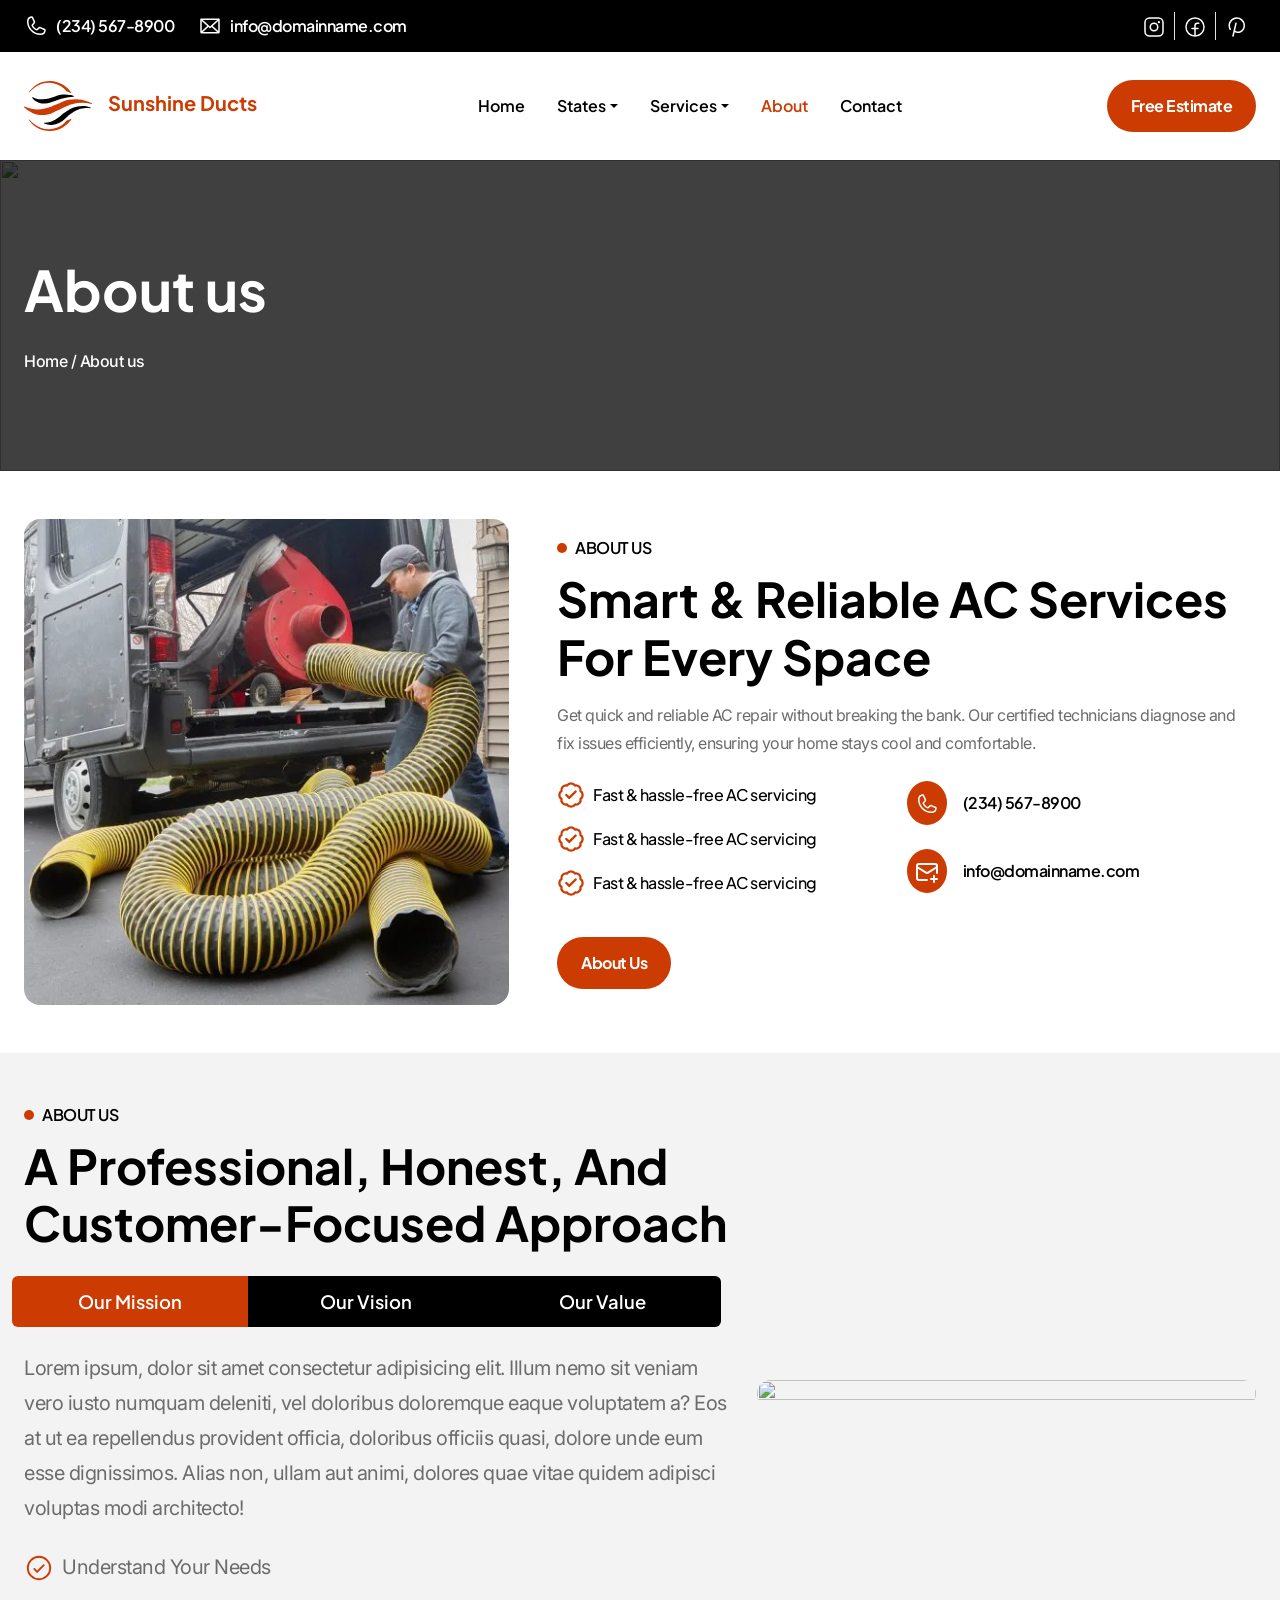
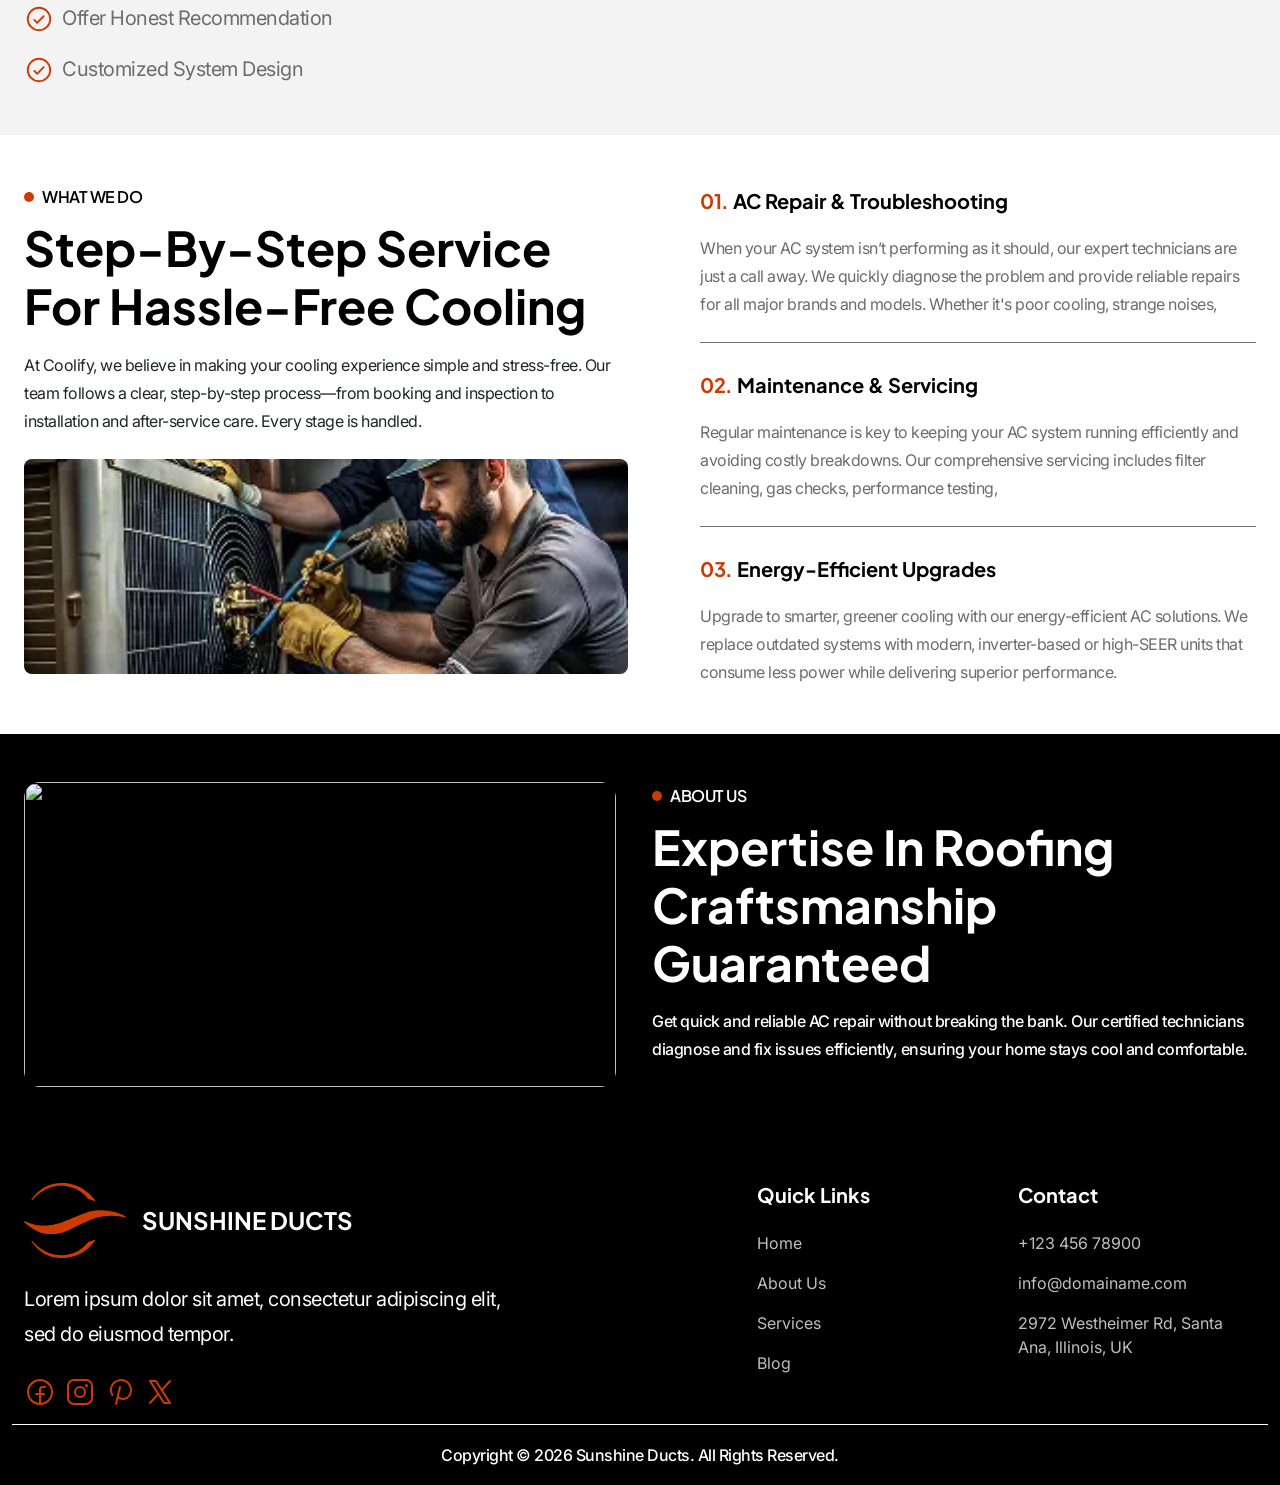
==== about-us.html @ 96b248ee "about us page four secs done" ====
<!DOCTYPE html>
<html lang="en">
<head>
    <meta charset="UTF-8">
    <meta name="viewport" content="width=device-width, initial-scale=1.0">
    <title>About Us | Sunshine Ducts</title>

    <!-- Favicon Links -->
    <link rel="icon" type="image/png" href="/assets/content/favicon/favicon-96x96.png" sizes="96x96" />
    <link rel="icon" type="image/svg+xml" href="/assets/content/favicon/favicon.svg" />
    <link rel="shortcut icon" href="/assets/content/favicon/favicon.ico" />
    <link rel="apple-touch-icon" sizes="180x180" href="/assets/content/favicon/apple-touch-icon.png" />
    <meta name="apple-mobile-web-app-title" content="Sunshine" />
    <link rel="manifest" href="/assets/content/favicon/site.webmanifest" />

    <!-- Bootstrap CSS -->
    <link href="https://cdn.jsdelivr.net/npm/bootstrap@5.3.8/dist/css/bootstrap.min.css" rel="stylesheet" integrity="sha384-sRIl4kxILFvY47J16cr9ZwB07vP4J8+LH7qKQnuqkuIAvNWLzeN8tE5YBujZqJLB" crossorigin="anonymous">

    <!-- Lenis CSS -->
    <link rel="stylesheet" href="https://unpkg.com/lenis@1.3.26/dist/lenis.css">
    
    <!-- Swiper CSS -->
    <link rel="stylesheet" href="https://cdn.jsdelivr.net/npm/swiper@12/swiper-bundle.min.css"/>

    <!-- Website CSS -->
    <link rel="stylesheet" href="assets/css/style.css">
</head>
<body>
    <header>
        <div class="container-fluid bg-black py-1">
            <div class="container-lg wrapper">
                <div class="row py-2">
                    <div class="col-12 col-lg-6">
                        <div class="d-flex flex-column flex-sm-row align-items-center justify-content-center justify-content-lg-start gap-4">
                            <span class="d-inline-flex flex-row align-items-center justify-content-center gap-2">
                                <svg xmlns="http://www.w3.org/2000/svg" width="24" height="24" fill="#ffffff" viewBox="0 0 256 256"><path d="M222.37,158.46l-47.11-21.11-.13-.06a16,16,0,0,0-15.17,1.4,8.12,8.12,0,0,0-.75.56L134.87,160c-15.42-7.49-31.34-23.29-38.83-38.51l20.78-24.71c.2-.25.39-.5.57-.77a16,16,0,0,0,1.32-15.06l0-.12L97.54,33.64a16,16,0,0,0-16.62-9.52A56.26,56.26,0,0,0,32,80c0,79.4,64.6,144,144,144a56.26,56.26,0,0,0,55.88-48.92A16,16,0,0,0,222.37,158.46ZM176,208A128.14,128.14,0,0,1,48,80,40.2,40.2,0,0,1,82.87,40a.61.61,0,0,0,0,.12l21,47L83.2,111.86a6.13,6.13,0,0,0-.57.77,16,16,0,0,0-1,15.7c9.06,18.53,27.73,37.06,46.46,46.11a16,16,0,0,0,15.75-1.14,8.44,8.44,0,0,0,.74-.56L168.89,152l47,21.05h0s.08,0,.11,0A40.21,40.21,0,0,1,176,208Z"></path></svg>
                                <a href="tel:+12345678900" class="hoverPrimary font-pri text-decoration-none text-white fw-semibold">(234) 567-8900</a>
                            </span>
                            <span class="d-inline-flex flex-row align-items-center justify-content-center gap-2">
                                <svg xmlns="http://www.w3.org/2000/svg" width="24" height="24" fill="#ffffff" viewBox="0 0 256 256"><path d="M224,48H32a8,8,0,0,0-8,8V192a16,16,0,0,0,16,16H216a16,16,0,0,0,16-16V56A8,8,0,0,0,224,48Zm-96,85.15L52.57,64H203.43ZM98.71,128,40,181.81V74.19Zm11.84,10.85,12,11.05a8,8,0,0,0,10.82,0l12-11.05,58,53.15H52.57ZM157.29,128,216,74.18V181.82Z"></path></svg>
                                <a href="mailto:info@domainname.com" class="hoverPrimary font-pri text-decoration-none text-white fw-semibold">info@domainname.com</a>
                            </span>
                        </div>
                    </div>
                    <div class="col-12 col-lg-6 d-none d-lg-block">
                        <div class="d-flex flex-row justify-content-end">
                            <span class="px-2"><svg xmlns="http://www.w3.org/2000/svg" width="24" height="24" fill="#ffffff" viewBox="0 0 256 256"><path d="M128,80a48,48,0,1,0,48,48A48.05,48.05,0,0,0,128,80Zm0,80a32,32,0,1,1,32-32A32,32,0,0,1,128,160ZM176,24H80A56.06,56.06,0,0,0,24,80v96a56.06,56.06,0,0,0,56,56h96a56.06,56.06,0,0,0,56-56V80A56.06,56.06,0,0,0,176,24Zm40,152a40,40,0,0,1-40,40H80a40,40,0,0,1-40-40V80A40,40,0,0,1,80,40h96a40,40,0,0,1,40,40ZM192,76a12,12,0,1,1-12-12A12,12,0,0,1,192,76Z"></path></svg></span>
                            <span class="px-2 border-start border-1"><svg xmlns="http://www.w3.org/2000/svg" width="24" height="24" fill="#ffffff" viewBox="0 0 256 256"><path d="M128,24A104,104,0,1,0,232,128,104.11,104.11,0,0,0,128,24Zm8,191.63V152h24a8,8,0,0,0,0-16H136V112a16,16,0,0,1,16-16h16a8,8,0,0,0,0-16H152a32,32,0,0,0-32,32v24H96a8,8,0,0,0,0,16h24v63.63a88,88,0,1,1,16,0Z"></path></svg></span>
                            <span class="px-2 border-start border-1"><svg xmlns="http://www.w3.org/2000/svg" width="24" height="24" fill="#ffffff" viewBox="0 0 256 256"><path d="M224,112c0,22.57-7.9,43.2-22.23,58.11C188.39,184,170.25,192,152,192c-17.88,0-29.82-5.86-37.43-12l-10.78,45.82A8,8,0,0,1,96,232a8.24,8.24,0,0,1-1.84-.21,8,8,0,0,1-6-9.62l32-136a8,8,0,0,1,15.58,3.66l-16.9,71.8C122,166,131.3,176,152,176c27.53,0,56-23.94,56-64A72,72,0,1,0,73.63,148a8,8,0,0,1-13.85,8A88,88,0,1,1,224,112Z"></path></svg></span>
                        </div>
                    </div>
                </div>
            </div>
        </div>
        <div class="container-fluid bg-white py-3">
            <div class="container-lg wrapper">
                <nav class="navbar navbar-expand-lg">
                    <a href="index.html" class="navbar-brand font-pri fw-bold fs-5 color-pri d-none d-sm-block"><img src="assets/content/logo/brandmark.svg" alt="Sunshine Ducts logo" height="50px" width="auto" class="me-3">Sunshine Ducts</a>
                    <a href="index.html" class="navbar-brand font-pri fw-bold fs-5 color-pri d-block d-sm-none"><img src="assets/content/logo/brandmark.svg" alt="Sunshine Ducts logo" height="50px" width="auto" class="me-3"></a>

                    <button class="navbar-toggler bg-pri" data-bs-toggle="collapse" data-bs-target="#headerMenu"><svg xmlns="http://www.w3.org/2000/svg" width="32" height="32" fill="#ffffff" viewBox="0 0 256 256"><path d="M224,128a8,8,0,0,1-8,8H40a8,8,0,0,1,0-16H216A8,8,0,0,1,224,128ZM40,72H216a8,8,0,0,0,0-16H40a8,8,0,0,0,0,16ZM216,184H40a8,8,0,0,0,0,16H216a8,8,0,0,0,0-16Z"></path></svg></button>

                    <div class="collapse navbar-collapse" id="headerMenu">
                        <ul class="navbar-nav ms-auto gap-3">
                            <li class="nav-item"><a href="index.html" class="hoverPrimary nav-link font-pri fw-semibold text-black">Home</a></li>
                            <li class="nav-item dropdown">
                                <a href="javascript:void(0)" class="hoverPrimary nav-link dropdown-toggle font-pri fw-semibold text-black text-black" role="button" data-bs-toggle="dropdown" aria-expanded="false">States</a>
                                <ul class="dropdown-menu bg-pri p-0">
                                    <li class="p-2"><a href="javascript:void(0)" class="dropdown-link font-pri fw-semibold text-white text-decoration-none fs-6">Ontario</a></li>
                                    <li class="p-2"><a href="javascript:void(0)" class="dropdown-link font-pri fw-semibold text-white text-decoration-none fs-6">Alberta</a></li>
                                    <li class="p-2"><a href="javascript:void(0)" class="dropdown-link font-pri fw-semibold text-white text-decoration-none fs-6">Saskatchewan</a></li>
                                    <li class="p-2"><a href="javascript:void(0)" class="dropdown-link font-pri fw-semibold text-white text-decoration-none fs-6">Manitoba</a></li>
                                    <li class="p-2"><a href="javascript:void(0)" class="dropdown-link font-pri fw-semibold text-white text-decoration-none fs-6">British Columbia</a></li>
                                </ul>
                            </li>

                            <li class="nav-item dropdown">
                                <a href="javascript:void(0)" class="hoverPrimary nav-link dropdown-toggle font-pri fw-semibold text-black text-black" role="button" data-bs-toggle="dropdown" aria-expanded="false">Services</a>
                                <ul class="dropdown-menu bg-pri p-0">
                                    <li class="p-2"><a href="javascript:void(0)" class="dropdown-link font-pri fw-semibold text-white text-decoration-none fs-6">Ducts & Vents Cleaning</a></li>
                                    <li class="p-2"><a href="javascript:void(0)" class="dropdown-link font-pri fw-semibold text-white text-decoration-none fs-6">AC & Furnace Cleaning</a></li>
                                    <li class="p-2"><a href="javascript:void(0)" class="dropdown-link font-pri fw-semibold text-white text-decoration-none fs-6">Dryer Vent Cleaning</a></li>
                                    <li class="p-2"><a href="javascript:void(0)" class="dropdown-link font-pri fw-semibold text-white text-decoration-none fs-6">Full System Inspection</a></li>
                                </ul>
                            </li>
                            
                            <li class="nav-item"><a href="about-us.html" class="hoverPrimary nav-link font-pri fw-semibold text-black color-pri">About</a></li>
                            <li class="nav-item"><a href="javascript:void(0)" class="hoverPrimary nav-link font-pri fw-semibold text-black">Contact</a></li>
                        </ul>
                        <a href="javascript:void(0)" class="d-none d-lg-block ms-auto font-pri bg-pri text-white primaryBtn"><span class="btnText">Free Estimate</span></a>
                    </div>
                </nav>
            </div>
        </div>
        <div class="container-fluid py-5 position-relative aboutHero">
            <img src="https://demo.awaikenthemes.com/coolify/demo3/wp-content/uploads/2025/07/page-header-bg.jpg" alt="" class="aboutHeroBgImg">
            <div class="container-lg wrapper py-5 d-flex flex-column align-items-center align-items-lg-start justify-content-center gap-4 z-3 position-relative">
                <h1 class="mb-0 font-pri text-white fw-bold display-4">About us</h1>
                <p class="mb-0 text-white font-sec fw-medium"><a href="javascript:void(0)" class="text-decoration-none text-white fs-6 fw-medium font-sec">Home</a> / <a href="javascript:void(0)" class="text-decoration-none text-white fs-6 fw-medium font-sec">About us</a></p>
            </div>
        </div>
    </header>

    <main>
        <section id="secTwo">
            <div class="container-fluid py-5">
                <div class="container-lg wrapper">
                    <div class="row gx-2 gx-lg-5 gy-5 align-items-center">
                        <div class="col-12 col-lg-5">
                            <img src="assets/content/img/sec-two-left-img.webp" alt="" class="w-100 rounded-4">
                        </div>
                        <div class="col-12 col-lg-7">
                            <div class="d-flex flex-column align-items-start justify-content-center">
                                <div class="d-flex flex-row align-items-center justify-content-center gap-2 mb-2"><span class="badgeCircle"></span><span class="font-pri text-black fw-semibold fs-6 text-uppercase">About us</span></div>
                                <h2 class="mb-3 font-pri text-black display-5 fw-bold text-capitalize text-start">Smart & reliable AC services for every space</h2>
                                <p class="mb-4 font-sec color-para fs-6 text-start">Get quick and reliable AC repair without breaking the bank. Our certified technicians diagnose and fix issues efficiently, ensuring your home stays cool and comfortable.</p>
                                <div class="row w-100">
                                    <div class="col-12 col-md-6">
                                        <div class="d-flex flex-column align-items-start justify-content-center gap-3 mb-4">
                                            <span class="d-flex flex-row align-items-center justify-content-center gap-2 font-pri fw-medium text-black">
                                                <svg xmlns="http://www.w3.org/2000/svg" width="28" height="28" viewBox="0 0 24 24" fill="none" stroke="#cc3b02" stroke-width="2" stroke-linecap="round" stroke-linejoin="round" class="lucide lucide-badge-check"><path d="M3.85 8.62a4 4 0 0 1 4.78-4.77 4 4 0 0 1 6.74 0 4 4 0 0 1 4.78 4.78 4 4 0 0 1 0 6.74 4 4 0 0 1-4.77 4.78 4 4 0 0 1-6.75 0 4 4 0 0 1-4.78-4.77 4 4 0 0 1 0-6.76Z"/><path d="m16 9-5.5 5.5L8 12"/></svg>
                                                Fast & hassle-free AC servicing
                                            </span>
                                            <span class="d-flex flex-row align-items-center justify-content-center gap-2 font-pri fw-medium text-black">
                                                <svg xmlns="http://www.w3.org/2000/svg" width="28" height="28" viewBox="0 0 24 24" fill="none" stroke="#cc3b02" stroke-width="2" stroke-linecap="round" stroke-linejoin="round" class="lucide lucide-badge-check"><path d="M3.85 8.62a4 4 0 0 1 4.78-4.77 4 4 0 0 1 6.74 0 4 4 0 0 1 4.78 4.78 4 4 0 0 1 0 6.74 4 4 0 0 1-4.77 4.78 4 4 0 0 1-6.75 0 4 4 0 0 1-4.78-4.77 4 4 0 0 1 0-6.76Z"/><path d="m16 9-5.5 5.5L8 12"/></svg>
                                                Fast & hassle-free AC servicing
                                            </span>
                                            <span class="d-flex flex-row align-items-center justify-content-center gap-2 font-pri fw-medium text-black mb-3">
                                                <svg xmlns="http://www.w3.org/2000/svg" width="28" height="28" viewBox="0 0 24 24" fill="none" stroke="#cc3b02" stroke-width="2" stroke-linecap="round" stroke-linejoin="round" class="lucide lucide-badge-check"><path d="M3.85 8.62a4 4 0 0 1 4.78-4.77 4 4 0 0 1 6.74 0 4 4 0 0 1 4.78 4.78 4 4 0 0 1 0 6.74 4 4 0 0 1-4.77 4.78 4 4 0 0 1-6.75 0 4 4 0 0 1-4.78-4.77 4 4 0 0 1 0-6.76Z"/><path d="m16 9-5.5 5.5L8 12"/></svg>
                                                Fast & hassle-free AC servicing
                                            </span>
                                        </div>
                                    </div>
                                    <div class="col-12 col-md-6">
                                        <div class="d-flex flex-column align-items-start justify-content-start gap-4 mb-4 h-100">
                                            <span class="d-flex flex-row align-items-center justify-content-center gap-3">
                                                <span class="bg-pri p-2 rounded-circle"><svg xmlns="http://www.w3.org/2000/svg" width="24" height="24" fill="#ffffff" viewBox="0 0 256 256"><path d="M222.37,158.46l-47.11-21.11-.13-.06a16,16,0,0,0-15.17,1.4,8.12,8.12,0,0,0-.75.56L134.87,160c-15.42-7.49-31.34-23.29-38.83-38.51l20.78-24.71c.2-.25.39-.5.57-.77a16,16,0,0,0,1.32-15.06l0-.12L97.54,33.64a16,16,0,0,0-16.62-9.52A56.26,56.26,0,0,0,32,80c0,79.4,64.6,144,144,144a56.26,56.26,0,0,0,55.88-48.92A16,16,0,0,0,222.37,158.46ZM176,208A128.14,128.14,0,0,1,48,80,40.2,40.2,0,0,1,82.87,40a.61.61,0,0,0,0,.12l21,47L83.2,111.86a6.13,6.13,0,0,0-.57.77,16,16,0,0,0-1,15.7c9.06,18.53,27.73,37.06,46.46,46.11a16,16,0,0,0,15.75-1.14,8.44,8.44,0,0,0,.74-.56L168.89,152l47,21.05h0s.08,0,.11,0A40.21,40.21,0,0,1,176,208Z"></path></svg></span>
                                                <a href="tel:+12345678900" class="font-pri text-decoration-none text-black fw-semibold hoverPrimary">(234) 567-8900</a>
                                            </span>
                                            <span class="d-flex flex-row align-items-center justify-content-center gap-3">
                                                <span class="bg-pri p-2 rounded-circle"><svg xmlns="http://www.w3.org/2000/svg" width="24" height="24" viewBox="0 0 24 24" fill="none" stroke="#fff" stroke-width="2" stroke-linecap="round" stroke-linejoin="round" class="lucide lucide-mail-plus"><path d="M22 13V6a2 2 0 0 0-2-2H4a2 2 0 0 0-2 2v12c0 1.1.9 2 2 2h8"/><path d="m22 7-8.97 5.7a1.94 1.94 0 0 1-2.06 0L2 7"/><path d="M19 16v6"/><path d="M16 19h6"/></svg></span>
                                                <a href="mailto:info@domainname.com" class="font-pri text-decoration-none text-black fw-semibold hoverPrimary">info@domainname.com</a>
                                            </span>
                                        </div>
                                    </div>
                                </div>
                                <a href="javascript:void(0)" class="bg-pri text-white primaryBtn"><span class="btnText">About Us</span></a>
                            </div>
                        </div>
                    </div>
                </div>
            </div>
        </section>

        <section id="secThree">
            <div class="container-fluid bgTwo py-5">
                <div class="container-lg wrapper">
                    <div class="row align-items-center gy-5">
                        <div class="col-12 col-lg-7">
                            <div class="d-flex flex-column align-items-center align-items-lg-start justify-content-center">
                                <div class="d-flex flex-row align-items-center justify-content-center gap-2 mb-2"><span class="badgeCircle"></span><span class="font-pri text-black fw-semibold fs-6 text-uppercase">About us</span></div>
                                <h2 class="mb-4 font-pri text-black display-5 fw-bold text-capitalize text-center text-lg-start">A professional, honest, and customer-focused approach</h2>
                                <div class="row w-100 rounded-2 overflow-hidden mb-4">
                                    <div class="col aboutUsBadge bg-pri text-white">Our mission</div>
                                    <div class="col aboutUsBadge">Our vision</div>
                                    <div class="col aboutUsBadge">Our value</div>
                                </div>
                                <div class="d-flex flex-column align-items-start justify-content-center aboutUsBoxes" id="ourMissionBox">
                                    <p class="mb-4 font-sec color-para fs-5">Lorem ipsum, dolor sit amet consectetur adipisicing elit. Illum nemo sit veniam vero iusto numquam deleniti, vel doloribus doloremque eaque voluptatem a? Eos at ut ea repellendus provident officia, doloribus officiis quasi, dolore unde eum esse dignissimos. Alias non, ullam aut animi, dolores quae vitae quidem adipisci voluptas modi architecto!</p>
                                    <div class="d-flex flex-column align-items-start justify-content-center w-100 gap-3">
                                        <span class="d-flex flex-row align-items-center justify-content-start gap-2 font-sec color-para fs-5 text-capitalize"><svg xmlns="http://www.w3.org/2000/svg" width="30" height="30" fill="#cc3b02" viewBox="0 0 256 256"><path d="M173.66,98.34a8,8,0,0,1,0,11.32l-56,56a8,8,0,0,1-11.32,0l-24-24a8,8,0,0,1,11.32-11.32L112,148.69l50.34-50.35A8,8,0,0,1,173.66,98.34ZM232,128A104,104,0,1,1,128,24,104.11,104.11,0,0,1,232,128Zm-16,0a88,88,0,1,0-88,88A88.1,88.1,0,0,0,216,128Z"></path></svg>Understand your needs</span>
                                        <span class="d-flex flex-row align-items-center justify-content-start gap-2 font-sec color-para fs-5 text-capitalize"><svg xmlns="http://www.w3.org/2000/svg" width="30" height="30" fill="#cc3b02" viewBox="0 0 256 256"><path d="M173.66,98.34a8,8,0,0,1,0,11.32l-56,56a8,8,0,0,1-11.32,0l-24-24a8,8,0,0,1,11.32-11.32L112,148.69l50.34-50.35A8,8,0,0,1,173.66,98.34ZM232,128A104,104,0,1,1,128,24,104.11,104.11,0,0,1,232,128Zm-16,0a88,88,0,1,0-88,88A88.1,88.1,0,0,0,216,128Z"></path></svg>Offer honest recommendation</span>
                                        <span class="d-flex flex-row align-items-center justify-content-start gap-2 font-sec color-para fs-5 text-capitalize"><svg xmlns="http://www.w3.org/2000/svg" width="30" height="30" fill="#cc3b02" viewBox="0 0 256 256"><path d="M173.66,98.34a8,8,0,0,1,0,11.32l-56,56a8,8,0,0,1-11.32,0l-24-24a8,8,0,0,1,11.32-11.32L112,148.69l50.34-50.35A8,8,0,0,1,173.66,98.34ZM232,128A104,104,0,1,1,128,24,104.11,104.11,0,0,1,232,128Zm-16,0a88,88,0,1,0-88,88A88.1,88.1,0,0,0,216,128Z"></path></svg>Customized system design</span>
                                    </div>
                                </div>
                                <div class="d-none flex-column align-items-start justify-content-center aboutUsBoxes" id="ourVisionBox">
                                    <p class="mb-4 font-sec color-para fs-5">Lorem ipsum, dolor sit amet consectetur adipisicing elit. Illum nemo sit veniam vero iusto numquam deleniti, vel doloribus doloremque eaque voluptatem a? Eos at ut ea repellendus provident officia, doloribus officiis quasi, dolore unde eum esse dignissimos. Alias non, ullam aut animi, dolores quae vitae quidem adipisci voluptas modi architecto!</p>
                                    <div class="d-flex flex-column align-items-start justify-content-center w-100 gap-3">
                                        <span class="d-flex flex-row align-items-center justify-content-start gap-2 font-sec color-para fs-5 text-capitalize"><svg xmlns="http://www.w3.org/2000/svg" width="30" height="30" fill="#cc3b02" viewBox="0 0 256 256"><path d="M173.66,98.34a8,8,0,0,1,0,11.32l-56,56a8,8,0,0,1-11.32,0l-24-24a8,8,0,0,1,11.32-11.32L112,148.69l50.34-50.35A8,8,0,0,1,173.66,98.34ZM232,128A104,104,0,1,1,128,24,104.11,104.11,0,0,1,232,128Zm-16,0a88,88,0,1,0-88,88A88.1,88.1,0,0,0,216,128Z"></path></svg>Understand your recommendation</span>
                                        <span class="d-flex flex-row align-items-center justify-content-start gap-2 font-sec color-para fs-5 text-capitalize"><svg xmlns="http://www.w3.org/2000/svg" width="30" height="30" fill="#cc3b02" viewBox="0 0 256 256"><path d="M173.66,98.34a8,8,0,0,1,0,11.32l-56,56a8,8,0,0,1-11.32,0l-24-24a8,8,0,0,1,11.32-11.32L112,148.69l50.34-50.35A8,8,0,0,1,173.66,98.34ZM232,128A104,104,0,1,1,128,24,104.11,104.11,0,0,1,232,128Zm-16,0a88,88,0,1,0-88,88A88.1,88.1,0,0,0,216,128Z"></path></svg>Offer honest system design</span>
                                        <span class="d-flex flex-row align-items-center justify-content-start gap-2 font-sec color-para fs-5 text-capitalize"><svg xmlns="http://www.w3.org/2000/svg" width="30" height="30" fill="#cc3b02" viewBox="0 0 256 256"><path d="M173.66,98.34a8,8,0,0,1,0,11.32l-56,56a8,8,0,0,1-11.32,0l-24-24a8,8,0,0,1,11.32-11.32L112,148.69l50.34-50.35A8,8,0,0,1,173.66,98.34ZM232,128A104,104,0,1,1,128,24,104.11,104.11,0,0,1,232,128Zm-16,0a88,88,0,1,0-88,88A88.1,88.1,0,0,0,216,128Z"></path></svg>Customized needs</span>
                                    </div>
                                </div>
                                <div class="d-none flex-column align-items-start justify-content-center aboutUsBoxes" id="ourValueBox">
                                    <p class="mb-4 font-sec color-para fs-5">Lorem ipsum, dolor sit amet consectetur adipisicing elit. Illum nemo sit veniam vero iusto numquam deleniti, vel doloribus doloremque eaque voluptatem a? Eos at ut ea repellendus provident officia, doloribus officiis quasi, dolore unde eum esse dignissimos. Alias non, ullam aut animi, dolores quae vitae quidem adipisci voluptas modi architecto!</p>
                                    <div class="d-flex flex-column align-items-start justify-content-center w-100 gap-3">
                                        <span class="d-flex flex-row align-items-center justify-content-start gap-2 font-sec color-para fs-5 text-capitalize"><svg xmlns="http://www.w3.org/2000/svg" width="30" height="30" fill="#cc3b02" viewBox="0 0 256 256"><path d="M173.66,98.34a8,8,0,0,1,0,11.32l-56,56a8,8,0,0,1-11.32,0l-24-24a8,8,0,0,1,11.32-11.32L112,148.69l50.34-50.35A8,8,0,0,1,173.66,98.34ZM232,128A104,104,0,1,1,128,24,104.11,104.11,0,0,1,232,128Zm-16,0a88,88,0,1,0-88,88A88.1,88.1,0,0,0,216,128Z"></path></svg>Understand your recommendation</span>
                                        <span class="d-flex flex-row align-items-center justify-content-start gap-2 font-sec color-para fs-5 text-capitalize"><svg xmlns="http://www.w3.org/2000/svg" width="30" height="30" fill="#cc3b02" viewBox="0 0 256 256"><path d="M173.66,98.34a8,8,0,0,1,0,11.32l-56,56a8,8,0,0,1-11.32,0l-24-24a8,8,0,0,1,11.32-11.32L112,148.69l50.34-50.35A8,8,0,0,1,173.66,98.34ZM232,128A104,104,0,1,1,128,24,104.11,104.11,0,0,1,232,128Zm-16,0a88,88,0,1,0-88,88A88.1,88.1,0,0,0,216,128Z"></path></svg>Offer honest system design</span>
                                        <span class="d-flex flex-row align-items-center justify-content-start gap-2 font-sec color-para fs-5 text-capitalize"><svg xmlns="http://www.w3.org/2000/svg" width="30" height="30" fill="#cc3b02" viewBox="0 0 256 256"><path d="M173.66,98.34a8,8,0,0,1,0,11.32l-56,56a8,8,0,0,1-11.32,0l-24-24a8,8,0,0,1,11.32-11.32L112,148.69l50.34-50.35A8,8,0,0,1,173.66,98.34ZM232,128A104,104,0,1,1,128,24,104.11,104.11,0,0,1,232,128Zm-16,0a88,88,0,1,0-88,88A88.1,88.1,0,0,0,216,128Z"></path></svg>Customized needs</span>
                                    </div>
                                </div>
                            </div>
                        </div>
                        <div class="col-12 col-lg-5">
                            <img src="https://demo.awaikenthemes.com/coolify/demo3/wp-content/uploads/2025/07/our-approch-image-1.jpg" alt="" class="w-100 h-100 rounded-4">
                        </div>
                    </div>
                </div>
            </div>
        </section>

        <section id="secFour">
            <div class="container-fluid py-5">
                <div class="container-lg wrapper">
                    <div class="row gy-5">
                        <div class="col-12 col-lg-6">
                            <div class="d-flex flex-column align-items-center align-items-lg-start justify-content-center">
                                <div class="d-flex flex-row align-items-center justify-content-center gap-2 mb-2"><span class="badgeCircle"></span><span class="font-pri text-black fw-semibold fs-6 text-uppercase">What we do</span></div>
                                <h2 class="mb-3 font-pri text-black display-5 fw-bold text-capitalize text-center text-lg-start">Step-by-step service for hassle-free cooling</h2>
                                <p class="mb-4 font-sec lh-75 text-center text-lg-start">At Coolify, we believe in making your cooling experience simple and stress-free. Our team follows a clear, step-by-step process—from booking and inspection to installation and after-service care. Every stage is handled.</p>
                                <img src="assets/content/img/sec-four-right-con-img-1.webp" alt="" width="100%" height="215px" style="object-fit: cover;" class="rounded-3">
                            </div>
                        </div>
                        <div class="col-12 col-lg-6">
                            <div class="d-flex flex-column align-items-center align-items-lg-start justify-content-center ps-lg-5">
                                <div class="d-flex flex-column align-items-center align-items-lg-start justify-content-center pb-4 border-bottom border-1 border-secondary mb-4">
                                    <h3 class="font-pri text-black fw-bold fs-5 mb-3 text-center text-lg-start"><span class="color-pri">01.</span> AC Repair & Troubleshooting</h3>
                                    <p class="font-sec color-para mb-0 text-center text-lg-start">When your AC system isn’t performing as it should, our expert technicians are just a call away. We quickly diagnose the problem and provide reliable repairs for all major brands and models. Whether it's poor cooling, strange noises,</p>
                                </div>
                                <div class="d-flex flex-column align-items-center align-items-lg-start justify-content-center pb-4 border-bottom border-1 border-secondary mb-4">
                                    <h3 class="font-pri text-black fw-bold fs-5 mb-3 text-center text-lg-start"><span class="color-pri">02.</span> Maintenance & Servicing</h3>
                                    <p class="font-sec color-para mb-0 text-center text-lg-start">Regular maintenance is key to keeping your AC system running efficiently and avoiding costly breakdowns. Our comprehensive servicing includes filter cleaning, gas checks, performance testing,</p>
                                </div>
                                <div class="d-flex flex-column align-items-center align-items-lg-start justify-content-center">
                                    <h3 class="font-pri text-black fw-bold fs-5 mb-3 text-center text-lg-start"><span class="color-pri">03.</span> Energy-Efficient Upgrades</h3>
                                    <p class="font-sec color-para mb-0 text-center text-lg-start">Upgrade to smarter, greener cooling with our energy-efficient AC solutions. We replace outdated systems with modern, inverter-based or high-SEER units that consume less power while delivering superior performance.</p>
                                </div>
                            </div>
                        </div>
                    </div>
                </div>
            </div>
        </section>

        <section id="secFive">
            <div class="container-fluid bg-black py-5">
                <div class="container-lg wrapper">
                    <div class="row gy-5">
                        <div class="col-12 col-lg-6 pe-lg-4">
                            <img src="https://demo.awaikenthemes.com/coolify/demo3/wp-content/uploads/2025/07/company-skill-img.jpg" alt="" class="h-100 w-100 rounded-4">
                        </div>
                        <div class="col-12 col-lg-6">
                            <div class="d-flex flex-column align-items-center align-items-lg-start justify-content-center">
                                <div class="d-flex flex-row align-items-center justify-content-center gap-2 mb-2"><span class="badgeCircle"></span><span class="font-pri text-white fw-semibold fs-6 text-uppercase">About us</span></div>
                                <h2 class="mb-3 font-pri text-white display-5 fw-bold text-capitalize text-center text-lg-start">Expertise in roofing craftsmanship guaranteed</h2>
                                <p class="mb-4 font-sec text-white fs-6 text-start fw-medium">Get quick and reliable AC repair without breaking the bank. Our certified technicians diagnose and fix issues efficiently, ensuring your home stays cool and comfortable.</p>
                            </div>
                        </div>
                    </div>
                </div>
            </div>
        </section>
    </main>

    <footer>
        <div class="container-fluid bg-black pt-5 pb-3">
            <div class="container-lg wrapper">
                <div class="row gy-5 justify-content-lg-between">
                    <div class="col-12 col-lg-5">
                        <div class="d-flex flex-column align-items-start justify-content-center">
                            <div class="d-flex flex-row align-items-center justify-content-start gap-3 mb-4">
                                <img src="assets/content/logo/brandmark.svg" alt="" height="75px" width="auto">
                                <h2 class="mb-0 font-pri fw-bold fs-4 text-white text-uppercase">Sunshine Ducts</h2>
                            </div>
                            <p class="mb-4 font-sec text-white fs-5">Lorem ipsum dolor sit amet, consectetur adipiscing elit, sed do eiusmod tempor.</p>
                            <div class="d-flex flex-row align-items-center justify-content-start gap-2">
                                <a href="javascript:void(0)"><svg xmlns="http://www.w3.org/2000/svg" width="32" height="32" fill="#cc3b02" viewBox="0 0 256 256"><path d="M128,24A104,104,0,1,0,232,128,104.11,104.11,0,0,0,128,24Zm8,191.63V152h24a8,8,0,0,0,0-16H136V112a16,16,0,0,1,16-16h16a8,8,0,0,0,0-16H152a32,32,0,0,0-32,32v24H96a8,8,0,0,0,0,16h24v63.63a88,88,0,1,1,16,0Z"></path></svg></a>
                                <a href="javascript:void(0)"><svg xmlns="http://www.w3.org/2000/svg" width="32" height="32" fill="#cc3b02" viewBox="0 0 256 256"><path d="M128,80a48,48,0,1,0,48,48A48.05,48.05,0,0,0,128,80Zm0,80a32,32,0,1,1,32-32A32,32,0,0,1,128,160ZM176,24H80A56.06,56.06,0,0,0,24,80v96a56.06,56.06,0,0,0,56,56h96a56.06,56.06,0,0,0,56-56V80A56.06,56.06,0,0,0,176,24Zm40,152a40,40,0,0,1-40,40H80a40,40,0,0,1-40-40V80A40,40,0,0,1,80,40h96a40,40,0,0,1,40,40ZM192,76a12,12,0,1,1-12-12A12,12,0,0,1,192,76Z"></path></svg></a>
                                <a href="javascript:void(0)"><svg xmlns="http://www.w3.org/2000/svg" width="32" height="32" fill="#cc3b02" viewBox="0 0 256 256"><path d="M224,112c0,22.57-7.9,43.2-22.23,58.11C188.39,184,170.25,192,152,192c-17.88,0-29.82-5.86-37.43-12l-10.78,45.82A8,8,0,0,1,96,232a8.24,8.24,0,0,1-1.84-.21,8,8,0,0,1-6-9.62l32-136a8,8,0,0,1,15.58,3.66l-16.9,71.8C122,166,131.3,176,152,176c27.53,0,56-23.94,56-64A72,72,0,1,0,73.63,148a8,8,0,0,1-13.85,8A88,88,0,1,1,224,112Z"></path></svg></a>
                                <a href="javascript:void(0)"><svg xmlns="http://www.w3.org/2000/svg" width="32" height="32" fill="#cc3b02" viewBox="0 0 256 256"><path d="M214.75,211.71l-62.6-98.38,61.77-67.95a8,8,0,0,0-11.84-10.76L143.24,99.34,102.75,35.71A8,8,0,0,0,96,32H48a8,8,0,0,0-6.75,12.3l62.6,98.37-61.77,68a8,8,0,1,0,11.84,10.76l58.84-64.72,40.49,63.63A8,8,0,0,0,160,224h48a8,8,0,0,0,6.75-12.29ZM164.39,208,62.57,48h29L193.43,208Z"></path></svg></a>

                            </div>
                        </div>
                    </div>
                    <div class="col-12 col-lg-5">
                        <div class="row align-items-start gy-5">
                            <div class="col-12 col-lg-6">
                                <div class="d-flex flex-column align-items-start justify-content-center">
                                    <h3 class="mb-4 fs-5 font-pri text-white fw-bold">Quick Links</h3>
                                    <div class="d-flex flex-column align-items-start justify-content-center gap-3">
                                        <a href="javascript:void(0)" class="fs-6 text-decoration-none text-white opacity-75 font-sec footerLinks">Home</a>
                                        <a href="javascript:void(0)" class="fs-6 text-decoration-none text-white opacity-75 font-sec footerLinks">About Us</a>
                                        <a href="javascript:void(0)" class="fs-6 text-decoration-none text-white opacity-75 font-sec footerLinks">Services</a>
                                        <a href="javascript:void(0)" class="fs-6 text-decoration-none text-white opacity-75 font-sec footerLinks">Blog</a>
                                    </div>
                                </div>
                            </div>
                            <div class="col-12 col-lg-6">
                                <div class="d-flex flex-column align-items-start justify-content-center">
                                    <h3 class="mb-4 fs-5 font-pri text-white fw-bold">Contact</h3>
                                    <div class="d-flex flex-column align-items-start justify-content-center gap-3">
                                        <a href="javascript:void(0)" class="fs-6 text-decoration-none text-white opacity-75 font-sec footerLinks">+123 456 78900</a>
                                        <a href="javascript:void(0)" class="fs-6 text-decoration-none text-white opacity-75 font-sec footerLinks">info@domainame.com</a>
                                        <a href="javascript:void(0)" class="fs-6 text-decoration-none text-white opacity-75 font-sec footerLinks">2972 Westheimer Rd, Santa Ana, Illinois, UK</a>
                                    </div>
                                </div>
                            </div>
                        </div>
                    </div>
                </div>
            </div>
            <div class="container-lg wrapper p-0">
                <p class="border-top border-white border-1 pt-3 mt-3 mb-0 font-sec text-white fw-medium text-center">Copyright © 2026 <a href="javascript:void(0)" class="text-decoration-none text-white footerLinks">Sunshine Ducts</a>. All Rights Reserved.</p>
            </div>
        </div>
    </footer>

    <!-- Bootstrap JS -->
    <script src="https://cdn.jsdelivr.net/npm/bootstrap@5.3.8/dist/js/bootstrap.bundle.min.js" integrity="sha384-FKyoEForCGlyvwx9Hj09JcYn3nv7wiPVlz7YYwJrWVcXK/BmnVDxM+D2scQbITxI" crossorigin="anonymous"></script>

    <!-- Lenis JS -->
    <script src="https://unpkg.com/lenis@1.3.26/dist/lenis.min.js"></script> 

    <!-- Swiper JS -->
    <script src="https://cdn.jsdelivr.net/npm/swiper@12/swiper-bundle.min.js"></script>

    <!-- Website JS -->
    <script src="assets/js/script.js"></script>
</body>
</html>
---- assets/css/style.css ----
@import url('https://fonts.googleapis.com/css2?family=Inter:ital,opsz,wght@0,14..32,100..900;1,14..32,100..900&family=Plus+Jakarta+Sans:ital,wght@0,200..800;1,200..800&display=swap');

:root {
    --primaryFont: "Plus Jakarta Sans", sans-serif;
    --secondaryFont: "Inter", sans-serif;

    --primaryColor: #cc3b02;
    --bgTwo: #f3f3f3;
    --paraColor: #6c6c6c;

}

.font-pri{font-family: var(--primaryFont)!important;}
.font-sec{font-family: var(--secondaryFont)!important;}
.color-pri{color: var(--primaryColor)!important;}
.bg-pri{background-color: var(--primaryColor)!important;}
.bgTwo{background-color: var(--bgTwo)!important;}
.border-pri{border-color: var(--primaryColor)!important;}
.color-para{color: var(--paraColor)!important;}
.bg-para{background-color: var(--paraColor)!important;}
.border-para{border-color: var(--paraColor)!important;}
.wrapper{max-width: 1440px!important; margin: auto!important;}
.maxWidth750{max-width: 750px!important}
.maxWidth1000{max-width: 1000px!important;}
p, span{line-height: 1.75!important; letter-spacing: -0.5px !important;}

.hoverPrimary, .hoverBlack {
    transition: color 0.3s ease-in-out;
}

.hoverPrimary:hover {
    color: var(--primaryColor) !important;
}

.hoverBlack:hover {
    color: #000 !important;
}

.navbar-toggler {
    outline: none !important;
    box-shadow: none !important;
}

.primaryBtn {
    position: relative;
    overflow: hidden;
    padding: 12px 24px !important;
    font-family: var(--primaryFont) !important;
    font-size: 1rem;
    border-radius: 100rem !important;
    font-weight: 700 !important;
    text-decoration: none !important;
}

.primaryBtn::before {
    content: "";
    position: absolute;
    top: 0;
    left: 0;
    height: 100%;
    width: 0%;
    z-index: 1;
    background-color: #000;
    transition: width 0.4s ease-in-out;
}

.primaryBtn:hover::before {
    width: 100%;
}

.btnText {
    position: relative;
    z-index: 2;
}

.heroSection::before {
    content: "";
    position: absolute;
    top: 0;
    left: 0;
    width: 100%;
    height: 100%;
    background-color: #000;
    z-index: 2;
    opacity: 0.8;
}

.homeHeroSectionImg {
    position: absolute;
    top: 0;
    left: 0;
    width: 100%;
    height: 100%;
    object-fit: cover;
    object-position: center;
    z-index: 1;
}

.homeHeroRightSecImg {
    position: absolute;
    top: 0;
    right: 0;
    width: auto;
    height: 100%;
    object-fit: cover;
    object-position: top center;
}

.badgeCircle {
    display: inline-block;
    width: 10px;
    height: 10px;
    background-color: var(--primaryColor);
    border-radius: 100%;
}

.serviceBox {
    position: relative;
    min-height: 550px;
    overflow: hidden;
    border-radius: 16px;
    padding: 38px;
    display: flex;
    flex-direction: column;
    align-items: end;
    justify-content: space-between;
}

.serviceBox::before {
    content: "";
    position: absolute;
    top: 0;
    left: 0;
    width: 100%;
    height: 100%;
    background-color: #000;
    opacity: 0.5;
    z-index: 2;
    transition: opacity 0.4s ease-in-out;
}

.serviceBoxBgImg {
    position: absolute;
    top: 0;
    left: 0;
    height: 100%;
    width: 100%;
    z-index: 1;
    object-fit: cover;
    object-position: center;
    transition: transform 0.4s ease-in-out;
}

.serviceBox:hover .serviceBoxBgImg {
    transform: scale(1.1)
}

.serviceBoxServiceIcon {
    transition: transform 0.4s ease-in-out, background 0.4s ease-in-out;
    position: relative;
    z-index: 3;
}

.serviceBoxServiceIcon:hover {
    transform: rotate(45deg);
    background-color: #000 !important;
}

.secFourBox {
    height: 100%;
    min-height: 400px;
    position: relative;
    display: flex;
    flex-direction: column;
    justify-content: end;
    align-items: start;
    overflow: hidden;
    border-radius: 8px;
    padding: 24px;
    text-decoration: none;
    color: #fff;
}

.secFourBox::before {
    content: "";
    position: absolute;
    inset: 0;
    background: linear-gradient(to top, #000000b2 5%, transparent);
    z-index: 2;
}

.secFourBox::after {
    content: "";
    position: absolute;
    inset: 0;
    background: linear-gradient(to top, #000000b2 10%, transparent);
    z-index: 2;
    opacity: 0;
    transition: opacity 0.5s ease-in-out;
}

.secFourBox:hover::after {
    opacity: 1;
}

.secFourBoxImg {
    position: absolute;
    inset: 0;
    width: 100%;
    height: 100%;
    object-fit: cover;
    object-position: center;
    z-index: 1;
    transition: transform 0.5s ease-in-out;
}

.secFourBox:hover .secFourBoxImg {
    transform: scale(1.1);
}

.homeAnimationBoxes {
    position: relative;
    overflow: hidden;
}

.boxesNumber, .boxesHeading, .boxesPara {
    transition: color 0.4s ease-in-out;
    position: relative;
    z-index: 2;
}

.homeAnimationBoxes::before {
    content: "";
    position: absolute;
    top: 0;
    left: 0;
    width: 100%;
    height: 0%;
    background-color: var(--primaryColor);
    opacity: 0;
    z-index: 1;
    transition: opacity 0.4s ease-in-out, height 0.4s ease-in-out;
}

.homeAnimationBoxes:hover .boxesNumber, .homeAnimationBoxes:hover .boxesHeading, .homeAnimationBoxes:hover .boxesPara {
    color: #fff !important;
}

.homeAnimationBoxes:hover::before {
    height: 100%;
    opacity: 1;
}

.pricingLabel {
    cursor: pointer;
    text-align: center;
    color: var(--primaryColor);
    font-weight: 500;
    font-family: var(--primaryFont);
    padding: 12px 18px;
    border-radius: 12px;
    transition: color 0.4s ease-in-out, background 0.4s ease-in-out;
}

.activeLabel {
    background-color: var(--primaryColor) !important;
    color: #fff !important;
}

.yearlyPlan {
    display: none;
}

.swiper-button-next,
.swiper-button-prev {
    width: 65px;
    height: 65px;
    border-radius: 12px;
    background: #1A1A1A;
}

.swiper-button-next svg,
.swiper-button-prev svg {
    color: #fff;
    width: 28px;
    height: 28px;
    
}

.swiper-button-next,
.swiper-button-prev {
    transition: 0.3s ease;
}

.swiper-button-next:hover,
.swiper-button-prev:hover {
    background: var(--primaryColor);
}

.swiper-button-prev {
    left: auto !important;
    right: 100px !important;
    top: auto !important;
    bottom: 0px !important;
}

.swiper-button-next {
    right: 20px !important;
    top: auto !important;
    bottom: 0px !important;
}

.secondaryBtn {
    text-decoration: none;
    color: #000;
    background-color: #fff;
    font-family: var(--primaryFont);
    font-size: 1.75rem;
    font-weight: 700;
    padding: 16px 24px;
    border-radius: 100px;
    line-height: 1;
}

@media (max-width: 576px) {
    .container-lg {
        padding: 8px !important;
    }

    .pricingPlan {
        padding: 0px;
    }
}

.footerLinks {
    transition: color 0.4s ease-in-out;
}

.footerLinks:hover {
    color: var(--primaryColor) !important;
}

.aboutHero::before {
    content: "";
    position: absolute;
    top: 0;
    left: 0;
    height: 100%;
    width: 100%;
    background-color: #000;
    opacity: 0.75;
    z-index: 2;
}

.aboutHeroBgImg {
    position: absolute;
    top: 0;
    left: 0;
    height: 100%;
    width: 100%;
    z-index: 1;
    object-fit: cover;
    object-position: center;
}

.aboutUsBadge {
    background-color: #000;
    color: #fff;
    font-family: var(--primaryFont);
    text-align: center;
    padding: 12px 24px;
    cursor: pointer;
    font-weight: 600;
    text-transform: capitalize;
    font-size: 1.15rem;
    transition: color 0.3s ease-in-out, background 0.3s ease-in-out;
}
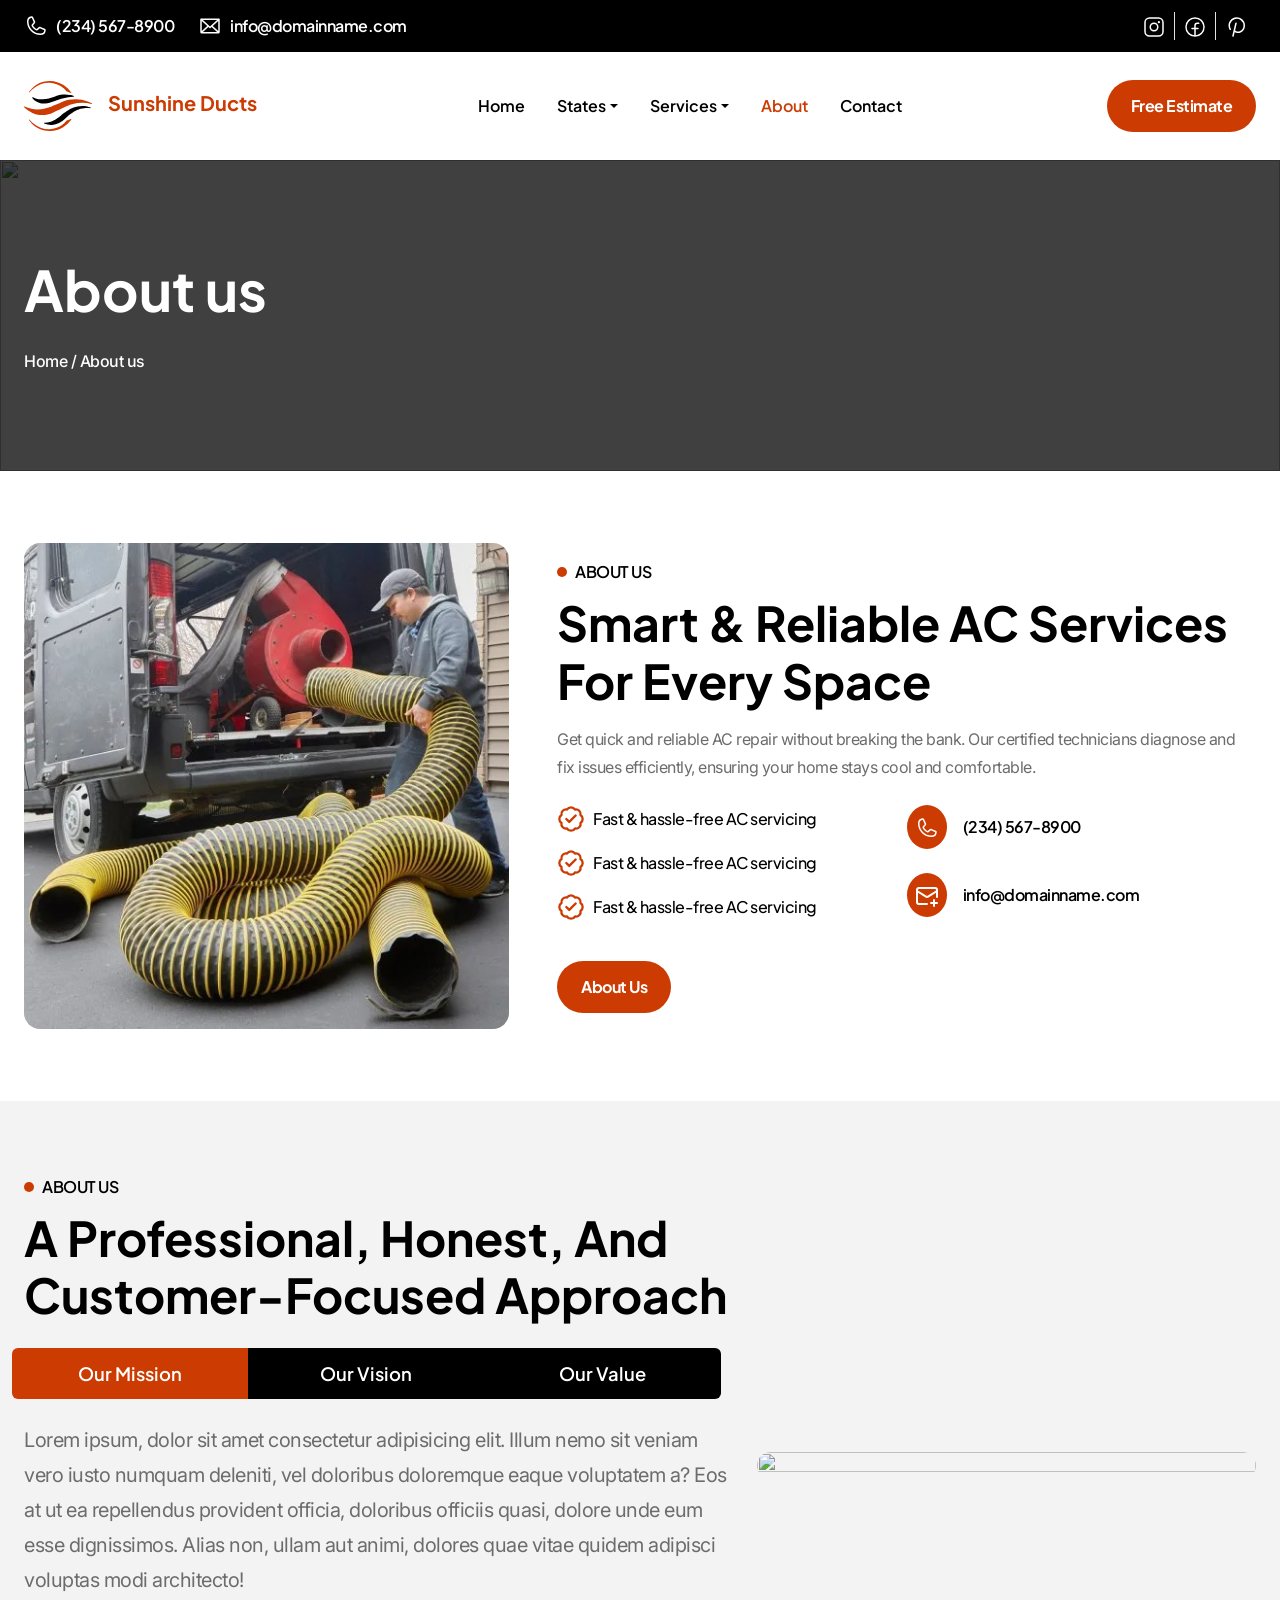
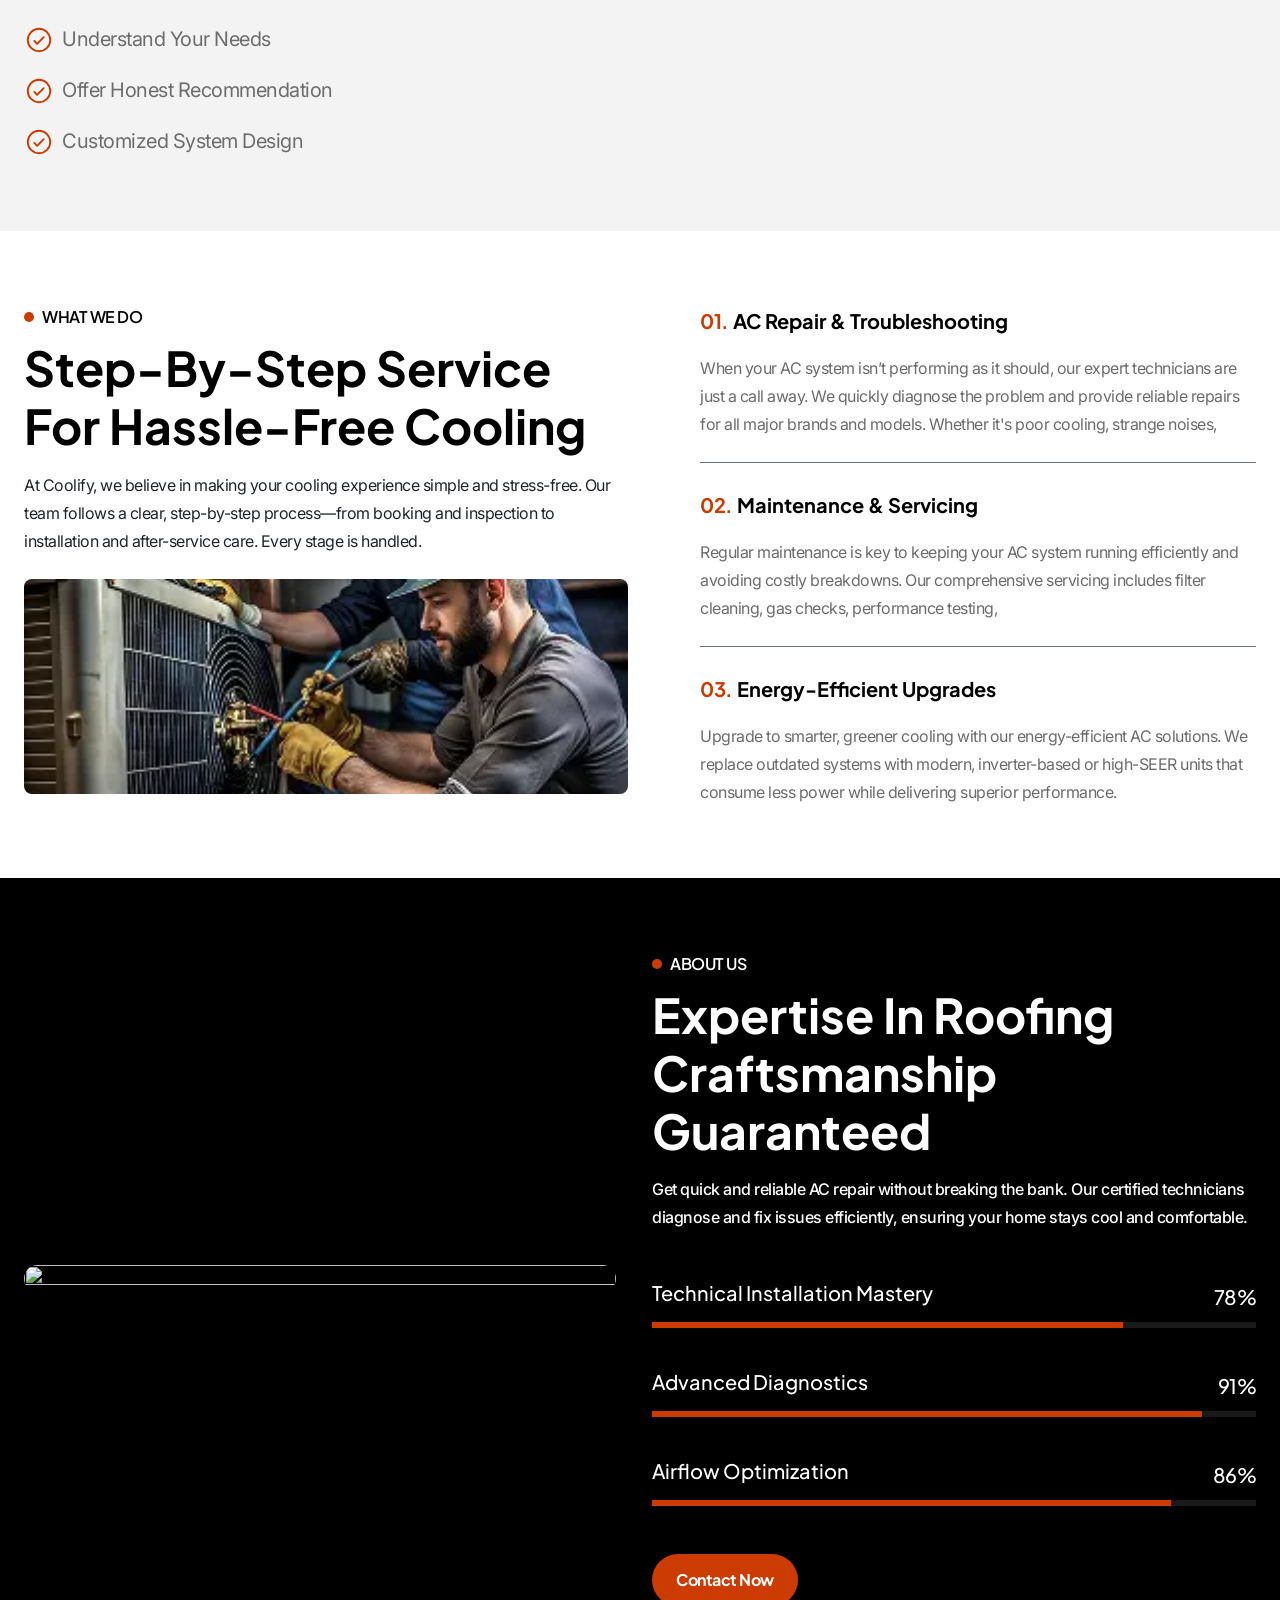
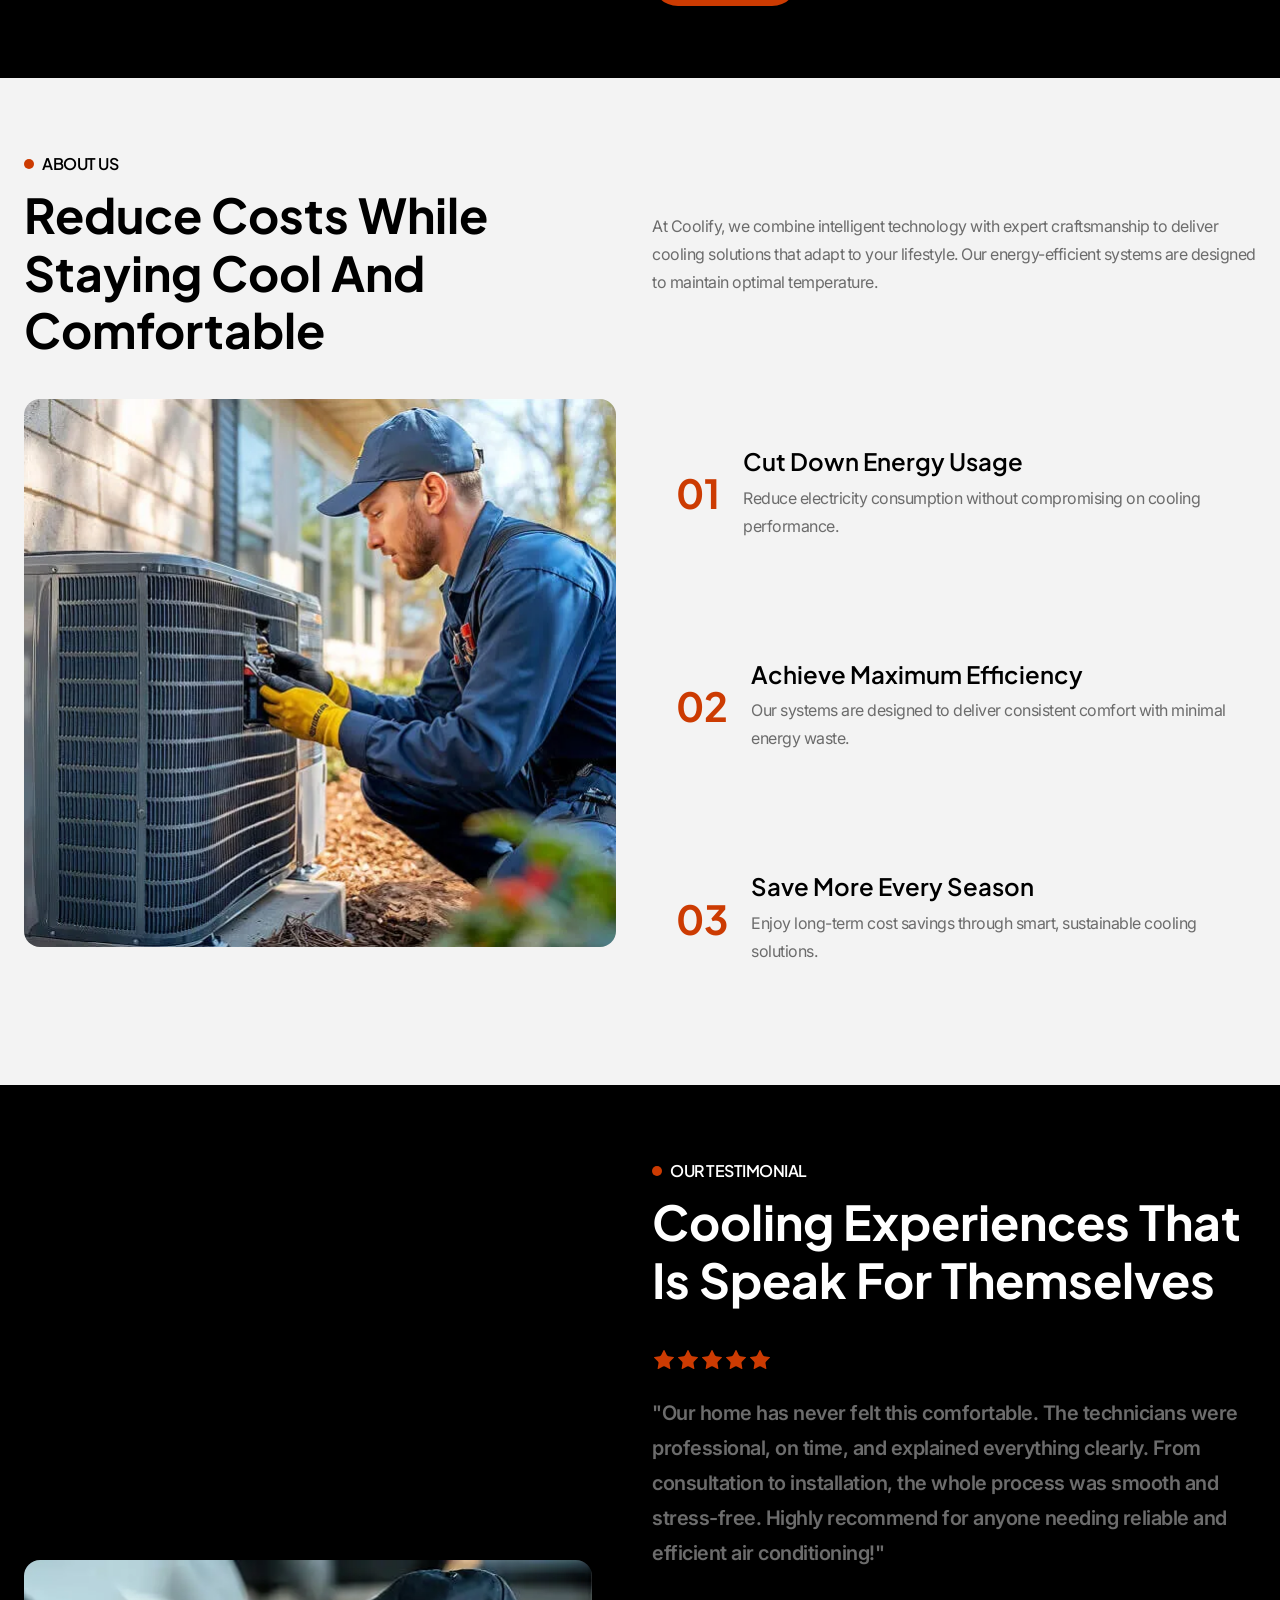
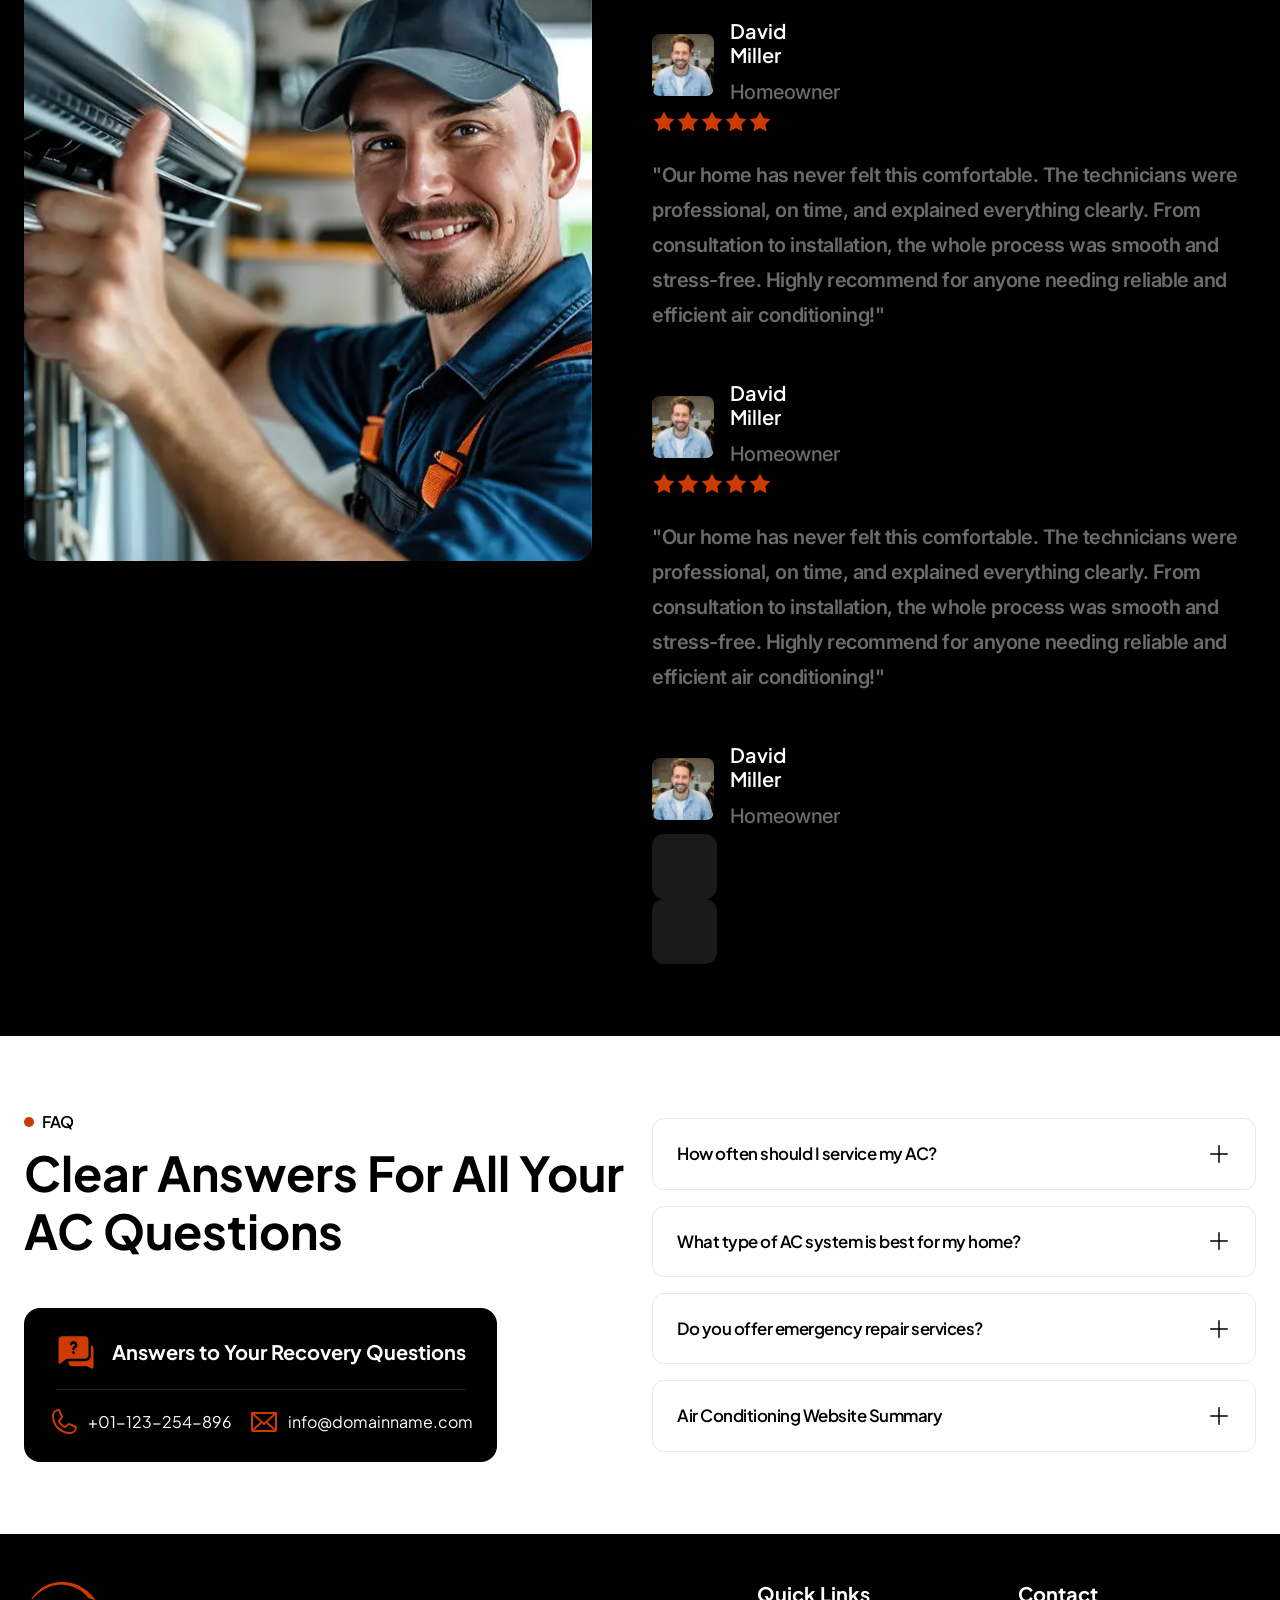
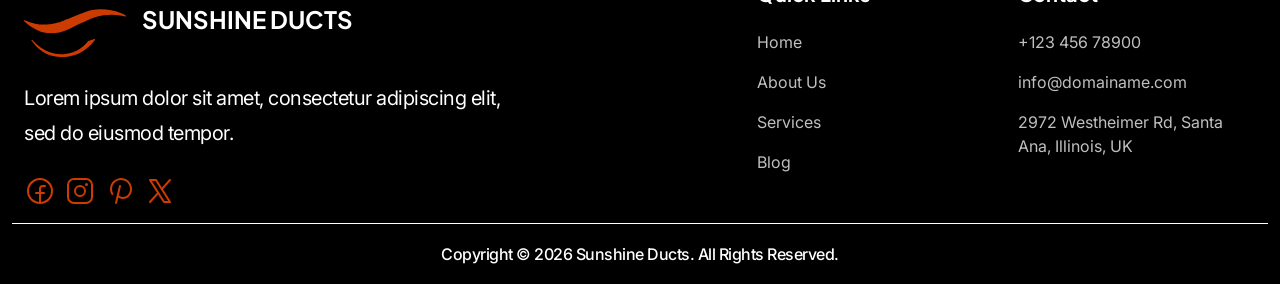
==== commit 9434fa19: "about us page complete" ====
--- a/about-us.html
+++ b/about-us.html
@@ -104,7 +104,7 @@
     <main>
         <section id="secTwo">
             <div class="container-fluid py-5">
-                <div class="container-lg wrapper">
+                <div class="container-lg wrapper py-4">
                     <div class="row gx-2 gx-lg-5 gy-5 align-items-center">
                         <div class="col-12 col-lg-5">
                             <img src="assets/content/img/sec-two-left-img.webp" alt="" class="w-100 rounded-4">
@@ -154,7 +154,7 @@
 
         <section id="secThree">
             <div class="container-fluid bgTwo py-5">
-                <div class="container-lg wrapper">
+                <div class="container-lg wrapper py-4">
                     <div class="row align-items-center gy-5">
                         <div class="col-12 col-lg-7">
                             <div class="d-flex flex-column align-items-center align-items-lg-start justify-content-center">
@@ -201,7 +201,7 @@
 
         <section id="secFour">
             <div class="container-fluid py-5">
-                <div class="container-lg wrapper">
+                <div class="container-lg wrapper py-4">
                     <div class="row gy-5">
                         <div class="col-12 col-lg-6">
                             <div class="d-flex flex-column align-items-center align-items-lg-start justify-content-center">
@@ -234,8 +234,8 @@
 
         <section id="secFive">
             <div class="container-fluid bg-black py-5">
-                <div class="container-lg wrapper">
-                    <div class="row gy-5">
+                <div class="container-lg wrapper py-4">
+                    <div class="row gy-5 align-items-center">
                         <div class="col-12 col-lg-6 pe-lg-4">
                             <img src="https://demo.awaikenthemes.com/coolify/demo3/wp-content/uploads/2025/07/company-skill-img.jpg" alt="" class="h-100 w-100 rounded-4">
                         </div>
@@ -243,13 +243,266 @@
                             <div class="d-flex flex-column align-items-center align-items-lg-start justify-content-center">
                                 <div class="d-flex flex-row align-items-center justify-content-center gap-2 mb-2"><span class="badgeCircle"></span><span class="font-pri text-white fw-semibold fs-6 text-uppercase">About us</span></div>
                                 <h2 class="mb-3 font-pri text-white display-5 fw-bold text-capitalize text-center text-lg-start">Expertise in roofing craftsmanship guaranteed</h2>
-                                <p class="mb-4 font-sec text-white fs-6 text-start fw-medium">Get quick and reliable AC repair without breaking the bank. Our certified technicians diagnose and fix issues efficiently, ensuring your home stays cool and comfortable.</p>
-                            </div>
-                        </div>
-                    </div>
-                </div>
-            </div>
-        </section>
+                                <p class="mb-5 font-sec text-white fs-6 text-center text-lg-start fw-medium">Get quick and reliable AC repair without breaking the bank. Our certified technicians diagnose and fix issues efficiently, ensuring your home stays cool and comfortable.</p>
+                                <div class="d-flex flex-row align-items-center justify-content-between w-100 mb-2">
+                                    <h3 class="font-pri text-white fw-medium fs-5">Technical Installation Mastery</h3>
+                                    <span class="font-pri text-white fw-medium fs-5">78%</span>
+                                </div>
+                                <span class="aboutLineFiller lineFillerOne mb-4"></span>
+
+                                <div class="d-flex flex-row align-items-center justify-content-between w-100 mb-2 mt-3">
+                                    <h3 class="font-pri text-white fw-medium fs-5">Advanced Diagnostics</h3>
+                                    <span class="font-pri text-white fw-medium fs-5">91%</span>
+                                </div>
+                                <span class="aboutLineFiller lineFillerTwo mb-4"></span>
+
+                                <div class="d-flex flex-row align-items-center justify-content-between w-100 mb-2 mt-3">
+                                    <h3 class="font-pri text-white fw-medium fs-5">Airflow Optimization</h3>
+                                    <span class="font-pri text-white fw-medium fs-5">86%</span>
+                                </div>
+                                <span class="aboutLineFiller lineFillerThree mb-5"></span>
+                                <a href="javascript:void(0)" class="font-pri bg-pri text-white primaryBtn"><span class="btnText">Contact Now</span></a>
+                            </div>
+                        </div>
+                    </div>
+                </div>
+            </div>
+        </section>
+
+        <section id="secSix">
+            <div class="container-fluid py-5 bgTwo">
+                <div class="container-lg wrapper py-4">
+                    <div class="row gy-2 align-items-center mb-4">
+                        <div class="col-12 col-lg-6">
+                            <div class="d-flex flex-column align-items-center align-items-lg-start justify-content-center">
+                                <div class="d-flex flex-row align-items-center justify-content-center gap-2 mb-2"><span class="badgeCircle"></span><span class="font-pri text-black fw-semibold fs-6 text-uppercase">About us</span></div>
+                                <h2 class="mb-3 font-pri text-black display-5 fw-bold text-capitalize text-center text-lg-start">Reduce costs while staying cool and comfortable</h2>
+                            </div>
+                        </div>
+                        <div class="col-12 col-lg-6">
+                            <p class="font-sec color-para fs-6 lh-75 text-center text-lg-start">At Coolify, we combine intelligent technology with expert craftsmanship to deliver cooling solutions that adapt to your lifestyle. Our energy-efficient systems are designed to maintain optimal temperature.</p>
+                        </div>
+                    </div>
+                    <div class="row gy-4">
+                        <div class="col-12 col-lg-6 pe-lg-4">
+                            <img src="assets/content/img/sec-seven-left-con-img.webp" alt="" width="100%" height="auto" class="rounded-4">
+                        </div>
+                        <div class="col-12 col-lg-6">
+                            <div class="d-flex flex-column align-items-start justify-content-center gap-4">
+                                <div class="d-flex flex-column flex-sm-row align-items-start align-items-sm-center justify-content-start p-3 py-lg-5 px-lg-4 rounded-4 w-100 homeAnimationBoxes gap-4">
+                                    <span class="fs-1 color-pri font-pri fw-bold boxesNumber">01</span>
+                                    <div class="d-flex flex-column align-items-start justify-content-center">
+                                        <h3 class="text-start font-pri fs-4 fw-semibold text-black text-capitalize boxesHeading">Cut down energy usage</h3>
+                                        <p class="mb-0 text-start fw-normal font-sec fs-6 color-para boxesPara">Reduce electricity consumption without compromising on cooling performance.</p>
+                                    </div>
+                                </div>
+                                <div class="d-flex flex-column flex-sm-row align-items-start align-items-sm-center justify-content-start p-3 py-lg-5 px-lg-4 rounded-4 w-100 homeAnimationBoxes gap-4">
+                                    <span class="fs-1 color-pri font-pri fw-bold boxesNumber">02</span>
+                                    <div class="d-flex flex-column align-items-start justify-content-center">
+                                        <h3 class="text-start font-pri fs-4 fw-semibold text-black text-capitalize boxesHeading">Achieve maximum efficiency</h3>
+                                        <p class="mb-0 text-start fw-normal font-sec fs-6 color-para boxesPara">Our systems are designed to deliver consistent comfort with minimal energy waste.</p>
+                                    </div>
+                                </div>
+                                <div class="d-flex flex-column flex-sm-row align-items-start align-items-sm-center justify-content-start p-3 py-lg-5 px-lg-4 rounded-4 w-100 homeAnimationBoxes gap-4">
+                                    <span class="fs-1 color-pri font-pri fw-bold boxesNumber">03</span>
+                                    <div class="d-flex flex-column align-items-start justify-content-center">
+                                        <h3 class="text-start font-pri fs-4 fw-semibold text-black text-capitalize boxesHeading">Save more every season</h3>
+                                        <p class="mb-0 text-start fw-normal font-sec fs-6 color-para boxesPara">Enjoy long-term cost savings through smart, sustainable cooling solutions.</p>
+                                    </div>
+                                </div>
+                            </div>
+                        </div>
+                    </div>
+                </div>
+            </div>
+        </section>
+
+        <section id="secSeven">
+            <div class="container-fluid bg-black py-5">
+                <div class="container-lg wrapper py-4">
+                    <div class="row gy-4 align-items-center">
+                        <div class="col-12 col-lg-6 pe-lg-5">
+                            <img src="assets/content/img/home-sec-nine-left-img.webp" alt="" class="w-100 h-100 rounded-4">
+                        </div>
+                        <div class="col-12 col-lg-6">
+                            <div class="d-flex flex-column align-items-start justify-content-center mb-4">
+                                <div class="d-flex flex-row align-items-center justify-content-center gap-2 mb-2"><span class="badgeCircle"></span><span class="font-pri text-white fw-semibold fs-6 text-uppercase">Our testimonial</span></div>
+                                <h2 class="mb-3 font-pri text-white display-5 fw-bold text-capitalize text-start maxWidth750">Cooling experiences that is speak for themselves</h2>
+                            </div>
+                            <div class="swiper testimonialsSwiper">
+                                <div class="swiper-wrapper">
+                                    <div class="swiper-slide">
+                                        <div class="d-flex flex-column align-items-start justify-content-center">
+                                            <div class="d-flex flex-row align-items-center justify-content-start mb-4">
+                                                <svg xmlns="http://www.w3.org/2000/svg" width="24" height="24" viewBox="0 0 24 24" fill="#cc3b02" stroke="currentColor" stroke-width="0" stroke-linecap="round" stroke-linejoin="round" class="lucide lucide-star"><path d="M11.525 2.295a.53.53 0 0 1 .95 0l2.31 4.679a2.123 2.123 0 0 0 1.595 1.16l5.166.756a.53.53 0 0 1 .294.904l-3.736 3.638a2.123 2.123 0 0 0-.611 1.878l.882 5.14a.53.53 0 0 1-.771.56l-4.618-2.428a2.122 2.122 0 0 0-1.973 0L6.396 21.01a.53.53 0 0 1-.77-.56l.881-5.139a2.122 2.122 0 0 0-.611-1.879L2.16 9.795a.53.53 0 0 1 .294-.906l5.165-.755a2.122 2.122 0 0 0 1.597-1.16z"/></svg>
+                                                <svg xmlns="http://www.w3.org/2000/svg" width="24" height="24" viewBox="0 0 24 24" fill="#cc3b02" stroke="currentColor" stroke-width="0" stroke-linecap="round" stroke-linejoin="round" class="lucide lucide-star"><path d="M11.525 2.295a.53.53 0 0 1 .95 0l2.31 4.679a2.123 2.123 0 0 0 1.595 1.16l5.166.756a.53.53 0 0 1 .294.904l-3.736 3.638a2.123 2.123 0 0 0-.611 1.878l.882 5.14a.53.53 0 0 1-.771.56l-4.618-2.428a2.122 2.122 0 0 0-1.973 0L6.396 21.01a.53.53 0 0 1-.77-.56l.881-5.139a2.122 2.122 0 0 0-.611-1.879L2.16 9.795a.53.53 0 0 1 .294-.906l5.165-.755a2.122 2.122 0 0 0 1.597-1.16z"/></svg>
+                                                <svg xmlns="http://www.w3.org/2000/svg" width="24" height="24" viewBox="0 0 24 24" fill="#cc3b02" stroke="currentColor" stroke-width="0" stroke-linecap="round" stroke-linejoin="round" class="lucide lucide-star"><path d="M11.525 2.295a.53.53 0 0 1 .95 0l2.31 4.679a2.123 2.123 0 0 0 1.595 1.16l5.166.756a.53.53 0 0 1 .294.904l-3.736 3.638a2.123 2.123 0 0 0-.611 1.878l.882 5.14a.53.53 0 0 1-.771.56l-4.618-2.428a2.122 2.122 0 0 0-1.973 0L6.396 21.01a.53.53 0 0 1-.77-.56l.881-5.139a2.122 2.122 0 0 0-.611-1.879L2.16 9.795a.53.53 0 0 1 .294-.906l5.165-.755a2.122 2.122 0 0 0 1.597-1.16z"/></svg>
+                                                <svg xmlns="http://www.w3.org/2000/svg" width="24" height="24" viewBox="0 0 24 24" fill="#cc3b02" stroke="currentColor" stroke-width="0" stroke-linecap="round" stroke-linejoin="round" class="lucide lucide-star"><path d="M11.525 2.295a.53.53 0 0 1 .95 0l2.31 4.679a2.123 2.123 0 0 0 1.595 1.16l5.166.756a.53.53 0 0 1 .294.904l-3.736 3.638a2.123 2.123 0 0 0-.611 1.878l.882 5.14a.53.53 0 0 1-.771.56l-4.618-2.428a2.122 2.122 0 0 0-1.973 0L6.396 21.01a.53.53 0 0 1-.77-.56l.881-5.139a2.122 2.122 0 0 0-.611-1.879L2.16 9.795a.53.53 0 0 1 .294-.906l5.165-.755a2.122 2.122 0 0 0 1.597-1.16z"/></svg>
+                                                <svg xmlns="http://www.w3.org/2000/svg" width="24" height="24" viewBox="0 0 24 24" fill="#cc3b02" stroke="currentColor" stroke-width="0" stroke-linecap="round" stroke-linejoin="round" class="lucide lucide-star"><path d="M11.525 2.295a.53.53 0 0 1 .95 0l2.31 4.679a2.123 2.123 0 0 0 1.595 1.16l5.166.756a.53.53 0 0 1 .294.904l-3.736 3.638a2.123 2.123 0 0 0-.611 1.878l.882 5.14a.53.53 0 0 1-.771.56l-4.618-2.428a2.122 2.122 0 0 0-1.973 0L6.396 21.01a.53.53 0 0 1-.77-.56l.881-5.139a2.122 2.122 0 0 0-.611-1.879L2.16 9.795a.53.53 0 0 1 .294-.906l5.165-.755a2.122 2.122 0 0 0 1.597-1.16z"/></svg>
+                                            </div>
+                                            <p class="font-sec color-para fs-5 fw-semibold mb-5">"Our home has never felt this comfortable. The technicians were professional, on time, and explained everything clearly. From consultation to installation, the whole process was smooth and stress-free. Highly recommend for anyone needing reliable and efficient air conditioning!"</p>
+                                            <div class="d-flex flex-row align-items-center justify-content-start gap-3">
+                                                <img src="assets/content/img/testimonialSectionImage.webp" alt="" class="w-100 h-100 rounded-3">
+                                                <div class="d-flex flex-column align-items-start justify-content-center">
+                                                    <h3 class="font-pri text-white fs-5 fw-semibold">David Miller</h3>
+                                                    <p class="mb-0 font-sec color-para fs-5 fw-medium">Homeowner</p>
+                                                </div>
+                                            </div>
+                                        </div>
+                                    </div>
+                                    <div class="swiper-slide">
+                                        <div class="d-flex flex-column align-items-start justify-content-center">
+                                            <div class="d-flex flex-row align-items-center justify-content-start mb-4">
+                                                <svg xmlns="http://www.w3.org/2000/svg" width="24" height="24" viewBox="0 0 24 24" fill="#cc3b02" stroke="currentColor" stroke-width="0" stroke-linecap="round" stroke-linejoin="round" class="lucide lucide-star"><path d="M11.525 2.295a.53.53 0 0 1 .95 0l2.31 4.679a2.123 2.123 0 0 0 1.595 1.16l5.166.756a.53.53 0 0 1 .294.904l-3.736 3.638a2.123 2.123 0 0 0-.611 1.878l.882 5.14a.53.53 0 0 1-.771.56l-4.618-2.428a2.122 2.122 0 0 0-1.973 0L6.396 21.01a.53.53 0 0 1-.77-.56l.881-5.139a2.122 2.122 0 0 0-.611-1.879L2.16 9.795a.53.53 0 0 1 .294-.906l5.165-.755a2.122 2.122 0 0 0 1.597-1.16z"/></svg>
+                                                <svg xmlns="http://www.w3.org/2000/svg" width="24" height="24" viewBox="0 0 24 24" fill="#cc3b02" stroke="currentColor" stroke-width="0" stroke-linecap="round" stroke-linejoin="round" class="lucide lucide-star"><path d="M11.525 2.295a.53.53 0 0 1 .95 0l2.31 4.679a2.123 2.123 0 0 0 1.595 1.16l5.166.756a.53.53 0 0 1 .294.904l-3.736 3.638a2.123 2.123 0 0 0-.611 1.878l.882 5.14a.53.53 0 0 1-.771.56l-4.618-2.428a2.122 2.122 0 0 0-1.973 0L6.396 21.01a.53.53 0 0 1-.77-.56l.881-5.139a2.122 2.122 0 0 0-.611-1.879L2.16 9.795a.53.53 0 0 1 .294-.906l5.165-.755a2.122 2.122 0 0 0 1.597-1.16z"/></svg>
+                                                <svg xmlns="http://www.w3.org/2000/svg" width="24" height="24" viewBox="0 0 24 24" fill="#cc3b02" stroke="currentColor" stroke-width="0" stroke-linecap="round" stroke-linejoin="round" class="lucide lucide-star"><path d="M11.525 2.295a.53.53 0 0 1 .95 0l2.31 4.679a2.123 2.123 0 0 0 1.595 1.16l5.166.756a.53.53 0 0 1 .294.904l-3.736 3.638a2.123 2.123 0 0 0-.611 1.878l.882 5.14a.53.53 0 0 1-.771.56l-4.618-2.428a2.122 2.122 0 0 0-1.973 0L6.396 21.01a.53.53 0 0 1-.77-.56l.881-5.139a2.122 2.122 0 0 0-.611-1.879L2.16 9.795a.53.53 0 0 1 .294-.906l5.165-.755a2.122 2.122 0 0 0 1.597-1.16z"/></svg>
+                                                <svg xmlns="http://www.w3.org/2000/svg" width="24" height="24" viewBox="0 0 24 24" fill="#cc3b02" stroke="currentColor" stroke-width="0" stroke-linecap="round" stroke-linejoin="round" class="lucide lucide-star"><path d="M11.525 2.295a.53.53 0 0 1 .95 0l2.31 4.679a2.123 2.123 0 0 0 1.595 1.16l5.166.756a.53.53 0 0 1 .294.904l-3.736 3.638a2.123 2.123 0 0 0-.611 1.878l.882 5.14a.53.53 0 0 1-.771.56l-4.618-2.428a2.122 2.122 0 0 0-1.973 0L6.396 21.01a.53.53 0 0 1-.77-.56l.881-5.139a2.122 2.122 0 0 0-.611-1.879L2.16 9.795a.53.53 0 0 1 .294-.906l5.165-.755a2.122 2.122 0 0 0 1.597-1.16z"/></svg>
+                                                <svg xmlns="http://www.w3.org/2000/svg" width="24" height="24" viewBox="0 0 24 24" fill="#cc3b02" stroke="currentColor" stroke-width="0" stroke-linecap="round" stroke-linejoin="round" class="lucide lucide-star"><path d="M11.525 2.295a.53.53 0 0 1 .95 0l2.31 4.679a2.123 2.123 0 0 0 1.595 1.16l5.166.756a.53.53 0 0 1 .294.904l-3.736 3.638a2.123 2.123 0 0 0-.611 1.878l.882 5.14a.53.53 0 0 1-.771.56l-4.618-2.428a2.122 2.122 0 0 0-1.973 0L6.396 21.01a.53.53 0 0 1-.77-.56l.881-5.139a2.122 2.122 0 0 0-.611-1.879L2.16 9.795a.53.53 0 0 1 .294-.906l5.165-.755a2.122 2.122 0 0 0 1.597-1.16z"/></svg>
+                                            </div>
+                                            <p class="font-sec color-para fs-5 fw-semibold mb-5">"Our home has never felt this comfortable. The technicians were professional, on time, and explained everything clearly. From consultation to installation, the whole process was smooth and stress-free. Highly recommend for anyone needing reliable and efficient air conditioning!"</p>
+                                            <div class="d-flex flex-row align-items-center justify-content-start gap-3">
+                                                <img src="assets/content/img/testimonialSectionImage.webp" alt="" class="w-100 h-100 rounded-3">
+                                                <div class="d-flex flex-column align-items-start justify-content-center">
+                                                    <h3 class="font-pri text-white fs-5 fw-semibold">David Miller</h3>
+                                                    <p class="mb-0 font-sec color-para fs-5 fw-medium">Homeowner</p>
+                                                </div>
+                                            </div>
+                                        </div>
+                                    </div>
+                                    <div class="swiper-slide">
+                                        <div class="d-flex flex-column align-items-start justify-content-center">
+                                            <div class="d-flex flex-row align-items-center justify-content-start mb-4">
+                                                <svg xmlns="http://www.w3.org/2000/svg" width="24" height="24" viewBox="0 0 24 24" fill="#cc3b02" stroke="currentColor" stroke-width="0" stroke-linecap="round" stroke-linejoin="round" class="lucide lucide-star"><path d="M11.525 2.295a.53.53 0 0 1 .95 0l2.31 4.679a2.123 2.123 0 0 0 1.595 1.16l5.166.756a.53.53 0 0 1 .294.904l-3.736 3.638a2.123 2.123 0 0 0-.611 1.878l.882 5.14a.53.53 0 0 1-.771.56l-4.618-2.428a2.122 2.122 0 0 0-1.973 0L6.396 21.01a.53.53 0 0 1-.77-.56l.881-5.139a2.122 2.122 0 0 0-.611-1.879L2.16 9.795a.53.53 0 0 1 .294-.906l5.165-.755a2.122 2.122 0 0 0 1.597-1.16z"/></svg>
+                                                <svg xmlns="http://www.w3.org/2000/svg" width="24" height="24" viewBox="0 0 24 24" fill="#cc3b02" stroke="currentColor" stroke-width="0" stroke-linecap="round" stroke-linejoin="round" class="lucide lucide-star"><path d="M11.525 2.295a.53.53 0 0 1 .95 0l2.31 4.679a2.123 2.123 0 0 0 1.595 1.16l5.166.756a.53.53 0 0 1 .294.904l-3.736 3.638a2.123 2.123 0 0 0-.611 1.878l.882 5.14a.53.53 0 0 1-.771.56l-4.618-2.428a2.122 2.122 0 0 0-1.973 0L6.396 21.01a.53.53 0 0 1-.77-.56l.881-5.139a2.122 2.122 0 0 0-.611-1.879L2.16 9.795a.53.53 0 0 1 .294-.906l5.165-.755a2.122 2.122 0 0 0 1.597-1.16z"/></svg>
+                                                <svg xmlns="http://www.w3.org/2000/svg" width="24" height="24" viewBox="0 0 24 24" fill="#cc3b02" stroke="currentColor" stroke-width="0" stroke-linecap="round" stroke-linejoin="round" class="lucide lucide-star"><path d="M11.525 2.295a.53.53 0 0 1 .95 0l2.31 4.679a2.123 2.123 0 0 0 1.595 1.16l5.166.756a.53.53 0 0 1 .294.904l-3.736 3.638a2.123 2.123 0 0 0-.611 1.878l.882 5.14a.53.53 0 0 1-.771.56l-4.618-2.428a2.122 2.122 0 0 0-1.973 0L6.396 21.01a.53.53 0 0 1-.77-.56l.881-5.139a2.122 2.122 0 0 0-.611-1.879L2.16 9.795a.53.53 0 0 1 .294-.906l5.165-.755a2.122 2.122 0 0 0 1.597-1.16z"/></svg>
+                                                <svg xmlns="http://www.w3.org/2000/svg" width="24" height="24" viewBox="0 0 24 24" fill="#cc3b02" stroke="currentColor" stroke-width="0" stroke-linecap="round" stroke-linejoin="round" class="lucide lucide-star"><path d="M11.525 2.295a.53.53 0 0 1 .95 0l2.31 4.679a2.123 2.123 0 0 0 1.595 1.16l5.166.756a.53.53 0 0 1 .294.904l-3.736 3.638a2.123 2.123 0 0 0-.611 1.878l.882 5.14a.53.53 0 0 1-.771.56l-4.618-2.428a2.122 2.122 0 0 0-1.973 0L6.396 21.01a.53.53 0 0 1-.77-.56l.881-5.139a2.122 2.122 0 0 0-.611-1.879L2.16 9.795a.53.53 0 0 1 .294-.906l5.165-.755a2.122 2.122 0 0 0 1.597-1.16z"/></svg>
+                                                <svg xmlns="http://www.w3.org/2000/svg" width="24" height="24" viewBox="0 0 24 24" fill="#cc3b02" stroke="currentColor" stroke-width="0" stroke-linecap="round" stroke-linejoin="round" class="lucide lucide-star"><path d="M11.525 2.295a.53.53 0 0 1 .95 0l2.31 4.679a2.123 2.123 0 0 0 1.595 1.16l5.166.756a.53.53 0 0 1 .294.904l-3.736 3.638a2.123 2.123 0 0 0-.611 1.878l.882 5.14a.53.53 0 0 1-.771.56l-4.618-2.428a2.122 2.122 0 0 0-1.973 0L6.396 21.01a.53.53 0 0 1-.77-.56l.881-5.139a2.122 2.122 0 0 0-.611-1.879L2.16 9.795a.53.53 0 0 1 .294-.906l5.165-.755a2.122 2.122 0 0 0 1.597-1.16z"/></svg>
+                                            </div>
+                                            <p class="font-sec color-para fs-5 fw-semibold mb-5">"Our home has never felt this comfortable. The technicians were professional, on time, and explained everything clearly. From consultation to installation, the whole process was smooth and stress-free. Highly recommend for anyone needing reliable and efficient air conditioning!"</p>
+                                            <div class="d-flex flex-row align-items-center justify-content-start gap-3">
+                                                <img src="assets/content/img/testimonialSectionImage.webp" alt="" class="w-100 h-100 rounded-3">
+                                                <div class="d-flex flex-column align-items-start justify-content-center">
+                                                    <h3 class="font-pri text-white fs-5 fw-semibold">David Miller</h3>
+                                                    <p class="mb-0 font-sec color-para fs-5 fw-medium">Homeowner</p>
+                                                </div>
+                                            </div>
+                                        </div>
+                                    </div>
+                                </div>
+
+                                <div class="swiper-button-prev d-none d-lg-flex"></div>
+                                <div class="swiper-button-next d-none d-lg-flex"></div>
+                            </div>
+                        </div>
+                    </div>
+                </div>
+            </div>
+        </section>
+
+        <section id="secEight">
+            <div class="container-fluid py-5 bg-white">
+                <div class="container-lg wrapper py-4">
+                    <div class="row align-items-center gy-5">
+                        <div class="col-12 col-lg-6">
+                            <div class="d-flex flex-column align-items-center align-items-lg-start justify-content-center">
+                                <div class="d-flex flex-row align-items-center justify-content-center gap-2 mb-2"><span class="badgeCircle"></span><span class="font-pri text-black fw-semibold fs-6 text-uppercase">FAQ</span></div>
+                                <h2 class="mb-4 mb-lg-5 font-pri text-black display-5 fw-bold text-capitalize text-center text-lg-start">Clear answers for all your AC questions</h2>
+                                <div class="d-flex flex-column align-items-center justify-content-center bg-black rounded-4 p-4" style="width: fit-content !important">
+                                    <div class="d-flex flex-row align-items-center justify-content-center gap-3 border-bottom border-dark pb-3">
+                                        <svg xmlns="http://www.w3.org/2000/svg" width="40" height="41" viewBox="0 0 40 41" fill="none"><path d="M35 13.2251V23.0001C35 23.8209 34.8383 24.6336 34.5242 25.3919C34.2102 26.1502 33.7498 26.8391 33.1694 27.4195C32.5891 27.9999 31.9001 28.4603 31.1418 28.7743C30.3835 29.0884 29.5708 29.2501 28.75 29.2501H12.5V30.5001C12.503 31.4937 12.899 32.4459 13.6016 33.1485C14.3042 33.8511 15.2564 34.2471 16.25 34.2501H30.6625C30.858 34.2526 31.0504 34.2996 31.225 34.3876L35.6875 36.6126C35.8621 36.7005 36.0545 36.7476 36.25 36.7501C36.4839 36.7499 36.7132 36.685 36.9125 36.5626C37.0926 36.45 37.2411 36.2934 37.3439 36.1075C37.4467 35.9216 37.5004 35.7125 37.5 35.5001V16.7501C37.4978 15.9764 37.2564 15.2223 36.8088 14.5913C36.3613 13.9602 35.7294 13.483 35 13.2251Z" fill="#cc3b02"></path><path d="M32.5 23V8C32.5 7.00544 32.1049 6.05161 31.4017 5.34835C30.6984 4.64509 29.7446 4.25 28.75 4.25H6.25C5.25544 4.25 4.30161 4.64509 3.59835 5.34835C2.89509 6.05161 2.5 7.00544 2.5 8V30.5C2.49991 30.7355 2.56637 30.9663 2.69173 31.1657C2.81708 31.3651 2.99623 31.5251 3.20852 31.6271C3.42082 31.7291 3.65762 31.7691 3.89164 31.7424C4.12566 31.7157 4.34738 31.6235 4.53125 31.4762L10.0962 27.0238C10.3173 26.8469 10.5919 26.7504 10.875 26.75H28.75C29.7446 26.75 30.6984 26.3549 31.4017 25.6517C32.1049 24.9484 32.5 23.9946 32.5 23ZM18.65 20.975C18.5939 21.1301 18.5043 21.271 18.3876 21.3876C18.271 21.5043 18.1301 21.5939 17.975 21.65C17.8253 21.7159 17.6636 21.7499 17.5 21.7499C17.3364 21.7499 17.1747 21.7159 17.025 21.65C16.8699 21.5939 16.729 21.5043 16.6124 21.3876C16.4957 21.271 16.4061 21.1301 16.35 20.975C16.2859 20.8247 16.252 20.6633 16.25 20.5C16.2549 20.1691 16.3843 19.8522 16.6125 19.6125C16.7341 19.5022 16.8736 19.4134 17.025 19.35C17.1741 19.282 17.3361 19.2468 17.5 19.2468C17.6639 19.2468 17.8259 19.282 17.975 19.35C18.1264 19.4134 18.2659 19.5022 18.3875 19.6125C18.6177 19.8509 18.7475 20.1686 18.75 20.5C18.748 20.6633 18.7141 20.8247 18.65 20.975ZM18.8888 16.6C18.8207 16.6408 18.7651 16.6994 18.7279 16.7694C18.6907 16.8394 18.6733 16.9183 18.6775 16.9975C18.6775 17.329 18.5458 17.647 18.3114 17.8814C18.077 18.1158 17.759 18.2475 17.4275 18.2475C17.096 18.2475 16.778 18.1158 16.5436 17.8814C16.3092 17.647 16.1775 17.329 16.1775 16.9975C16.169 16.4239 16.3307 15.8607 16.6422 15.379C16.9537 14.8973 17.4009 14.5188 17.9275 14.2913C18.1904 14.1822 18.4111 13.9914 18.557 13.747C18.7028 13.5027 18.7661 13.2178 18.7373 12.9347C18.7086 12.6516 18.5893 12.3853 18.3973 12.1753C18.2053 11.9652 17.9507 11.8227 17.6713 11.7688C17.3598 11.712 17.0383 11.7673 16.7637 11.9249C16.4891 12.0826 16.2792 12.3324 16.1713 12.63C16.058 12.9396 15.827 13.1918 15.5286 13.3319C15.2302 13.472 14.8885 13.4885 14.578 13.3779C14.2675 13.2673 14.0132 13.0385 13.8705 12.7414C13.7279 12.4442 13.7084 12.1027 13.8163 11.7913C14.0288 11.1903 14.3883 10.6521 14.8619 10.2255C15.3355 9.79885 15.9083 9.4974 16.5281 9.34854C17.1479 9.19967 17.795 9.20812 18.4107 9.3731C19.0264 9.53808 19.5911 9.85437 20.0535 10.2932C20.5158 10.732 20.8611 11.2795 21.0579 11.8857C21.2548 12.492 21.2969 13.1378 21.1806 13.7646C21.0642 14.3913 20.793 14.979 20.3917 15.4742C19.9903 15.9694 19.4715 16.3564 18.8825 16.6H18.8888Z" fill="#cc3b02"></path></svg>
+                                        <h3 class="mb-0 font-pri fw-bold text-white fs-5">Answers to Your Recovery Questions</h3>
+                                    </div>
+                                    <div class="d-flex flex-row align-items-center justify-content-between gap-3 pt-3 w-100">
+                                        <a href="javascript:void(0)" class="hoverPrimary text-decoration-none text-white font-pri fw-normal fs-6 d-flex flex-row align-items-center justify-content-start gap-2">
+                                            <svg xmlns="http://www.w3.org/2000/svg" width="32" height="32" fill="#cc3b02" viewBox="0 0 256 256"><path d="M222.37,158.46l-47.11-21.11-.13-.06a16,16,0,0,0-15.17,1.4,8.12,8.12,0,0,0-.75.56L134.87,160c-15.42-7.49-31.34-23.29-38.83-38.51l20.78-24.71c.2-.25.39-.5.57-.77a16,16,0,0,0,1.32-15.06l0-.12L97.54,33.64a16,16,0,0,0-16.62-9.52A56.26,56.26,0,0,0,32,80c0,79.4,64.6,144,144,144a56.26,56.26,0,0,0,55.88-48.92A16,16,0,0,0,222.37,158.46ZM176,208A128.14,128.14,0,0,1,48,80,40.2,40.2,0,0,1,82.87,40a.61.61,0,0,0,0,.12l21,47L83.2,111.86a6.13,6.13,0,0,0-.57.77,16,16,0,0,0-1,15.7c9.06,18.53,27.73,37.06,46.46,46.11a16,16,0,0,0,15.75-1.14,8.44,8.44,0,0,0,.74-.56L168.89,152l47,21.05h0s.08,0,.11,0A40.21,40.21,0,0,1,176,208Z"></path></svg>
+                                            +01-123-254-896
+                                        </a>
+                                        <a href="javascript:void(0)" class="hoverPrimary text-decoration-none text-white font-pri fw-normal fs-6 d-flex flex-row align-items-center justify-content-start gap-2">
+                                            <svg xmlns="http://www.w3.org/2000/svg" width="32" height="32" fill="#cc3b02" viewBox="0 0 256 256"><path d="M224,48H32a8,8,0,0,0-8,8V192a16,16,0,0,0,16,16H216a16,16,0,0,0,16-16V56A8,8,0,0,0,224,48Zm-96,85.15L52.57,64H203.43ZM98.71,128,40,181.81V74.19Zm11.84,10.85,12,11.05a8,8,0,0,0,10.82,0l12-11.05,58,53.15H52.57ZM157.29,128,216,74.18V181.82Z"></path></svg>
+                                            info@domainname.com
+                                        </a>
+                                    </div>
+                                </div>
+                            </div>
+                        </div>
+                        <div class="col-12 col-lg-6">
+                            <div class="accordion faqAccordion" id="faqAccordion">
+
+                                <div class="accordion-item faqItem">
+                                    <h3 class="accordion-header" id="faqHeadingOne">
+                                        <button class="accordion-button faqButton collapsed" type="button" data-bs-toggle="collapse" data-bs-target="#faqCollapseOne" aria-expanded="false" aria-controls="faqCollapseOne">
+                                            <span class="faqQuestion font-pri">How often should I service my AC?</span>
+                                            <span class="faqIcon" aria-hidden="true">
+                                                <svg class="faqIconPlus" xmlns="http://www.w3.org/2000/svg" width="24" height="24" viewBox="0 0 256 256" fill="#000"><path d="M224,128a8,8,0,0,1-8,8H136v80a8,8,0,0,1-16,0V136H40a8,8,0,0,1,0-16h80V40a8,8,0,0,1,16,0v80h80A8,8,0,0,1,224,128Z"></path></svg>
+                                                <svg class="faqIconMinus" xmlns="http://www.w3.org/2000/svg" width="24" height="24" viewBox="0 0 256 256" fill="#000"><path d="M224,128a8,8,0,0,1-8,8H40a8,8,0,0,1,0-16H216A8,8,0,0,1,224,128Z"></path></svg>
+                                            </span>
+                                        </button>
+                                    </h3>
+                                    <div id="faqCollapseOne" class="accordion-collapse collapse" aria-labelledby="faqHeadingOne" data-bs-parent="#faqAccordion">
+                                        <div class="accordion-body faqAnswer font-sec">
+                                            It depends on your space, usage, and energy needs. Split ACs are great for single rooms,
+                                        </div>
+                                    </div>
+                                </div>
+
+                                <div class="accordion-item faqItem">
+                                    <h3 class="accordion-header" id="faqHeadingTwo">
+                                        <button class="accordion-button faqButton collapsed" type="button" data-bs-toggle="collapse" data-bs-target="#faqCollapseTwo" aria-expanded="false" aria-controls="faqCollapseTwo">
+                                            <span class="faqQuestion font-pri">What type of AC system is best for my home?</span>
+                                            <span class="faqIcon" aria-hidden="true">
+                                                <svg class="faqIconPlus" xmlns="http://www.w3.org/2000/svg" width="24" height="24" viewBox="0 0 256 256" fill="#000"><path d="M224,128a8,8,0,0,1-8,8H136v80a8,8,0,0,1-16,0V136H40a8,8,0,0,1,0-16h80V40a8,8,0,0,1,16,0v80h80A8,8,0,0,1,224,128Z"></path></svg>
+                                                <svg class="faqIconMinus" xmlns="http://www.w3.org/2000/svg" width="24" height="24" viewBox="0 0 256 256" fill="#000"><path d="M224,128a8,8,0,0,1-8,8H40a8,8,0,0,1,0-16H216A8,8,0,0,1,224,128Z"></path></svg>
+                                            </span>
+                                        </button>
+                                    </h3>
+                                    <div id="faqCollapseTwo" class="accordion-collapse collapse" aria-labelledby="faqHeadingTwo" data-bs-parent="#faqAccordion">
+                                        <div class="accordion-body faqAnswer font-sec">
+                                            It depends on your space, usage, and energy needs. Split ACs are great for single rooms,
+                                        </div>
+                                    </div>
+                                </div>
+
+                                <div class="accordion-item faqItem">
+                                    <h3 class="accordion-header" id="faqHeadingThree">
+                                        <button class="accordion-button faqButton collapsed" type="button" data-bs-toggle="collapse" data-bs-target="#faqCollapseThree" aria-expanded="false" aria-controls="faqCollapseThree">
+                                            <span class="faqQuestion font-pri">Do you offer emergency repair services?</span>
+                                            <span class="faqIcon" aria-hidden="true">
+                                                <svg class="faqIconPlus" xmlns="http://www.w3.org/2000/svg" width="24" height="24" viewBox="0 0 256 256" fill="#000"><path d="M224,128a8,8,0,0,1-8,8H136v80a8,8,0,0,1-16,0V136H40a8,8,0,0,1,0-16h80V40a8,8,0,0,1,16,0v80h80A8,8,0,0,1,224,128Z"></path></svg>
+                                                <svg class="faqIconMinus" xmlns="http://www.w3.org/2000/svg" width="24" height="24" viewBox="0 0 256 256" fill="#000"><path d="M224,128a8,8,0,0,1-8,8H40a8,8,0,0,1,0-16H216A8,8,0,0,1,224,128Z"></path></svg>
+                                            </span>
+                                        </button>
+                                    </h3>
+                                    <div id="faqCollapseThree" class="accordion-collapse collapse" aria-labelledby="faqHeadingThree" data-bs-parent="#faqAccordion">
+                                        <div class="accordion-body faqAnswer font-sec">
+                                            It depends on your space, usage, and energy needs. Split ACs are great for single rooms,
+                                        </div>
+                                    </div>
+                                </div>
+
+                                <div class="accordion-item faqItem">
+                                    <h3 class="accordion-header" id="faqHeadingFour">
+                                        <button class="accordion-button faqButton collapsed" type="button" data-bs-toggle="collapse" data-bs-target="#faqCollapseFour" aria-expanded="false" aria-controls="faqCollapseFour">
+                                            <span class="faqQuestion font-pri">Air Conditioning Website Summary</span>
+                                            <span class="faqIcon" aria-hidden="true">
+                                                <svg class="faqIconPlus" xmlns="http://www.w3.org/2000/svg" width="24" height="24" viewBox="0 0 256 256" fill="#000"><path d="M224,128a8,8,0,0,1-8,8H136v80a8,8,0,0,1-16,0V136H40a8,8,0,0,1,0-16h80V40a8,8,0,0,1,16,0v80h80A8,8,0,0,1,224,128Z"></path></svg>
+                                                <svg class="faqIconMinus" xmlns="http://www.w3.org/2000/svg" width="24" height="24" viewBox="0 0 256 256" fill="#000"><path d="M224,128a8,8,0,0,1-8,8H40a8,8,0,0,1,0-16H216A8,8,0,0,1,224,128Z"></path></svg>
+                                            </span>
+                                        </button>
+                                    </h3>
+                                    <div id="faqCollapseFour" class="accordion-collapse collapse" aria-labelledby="faqHeadingFour" data-bs-parent="#faqAccordion">
+                                        <div class="accordion-body faqAnswer font-sec">
+                                            It depends on your space, usage, and energy needs. Split ACs are great for single rooms,
+                                        </div>
+                                    </div>
+                                </div>
+
+                            </div>
+                        </div>
+                    </div>
+                </div>
+            </div>
+        </section>
+
     </main>
 
     <footer>
@@ -278,8 +531,8 @@
                                 <div class="d-flex flex-column align-items-start justify-content-center">
                                     <h3 class="mb-4 fs-5 font-pri text-white fw-bold">Quick Links</h3>
                                     <div class="d-flex flex-column align-items-start justify-content-center gap-3">
-                                        <a href="javascript:void(0)" class="fs-6 text-decoration-none text-white opacity-75 font-sec footerLinks">Home</a>
-                                        <a href="javascript:void(0)" class="fs-6 text-decoration-none text-white opacity-75 font-sec footerLinks">About Us</a>
+                                        <a href="index.html" class="fs-6 text-decoration-none text-white opacity-75 font-sec footerLinks">Home</a>
+                                        <a href="about-us.html" class="fs-6 text-decoration-none text-white opacity-75 font-sec footerLinks">About Us</a>
                                         <a href="javascript:void(0)" class="fs-6 text-decoration-none text-white opacity-75 font-sec footerLinks">Services</a>
                                         <a href="javascript:void(0)" class="fs-6 text-decoration-none text-white opacity-75 font-sec footerLinks">Blog</a>
                                     </div>
--- a/assets/css/style.css
+++ b/assets/css/style.css
@@ -374,4 +374,157 @@
     text-transform: capitalize;
     font-size: 1.15rem;
     transition: color 0.3s ease-in-out, background 0.3s ease-in-out;
+}
+
+.aboutLineFiller {
+    width: 100%;
+    height: 6px;
+    background-color: #1A1A1A;
+    position: relative;
+}
+
+.aboutLineFiller::before {
+    content: "";
+    position: absolute;
+    height: 100%;
+    background-color: var(--primaryColor);
+}
+
+.lineFillerOne::before {
+    animation: fillOne 2s ease-out forwards;
+}
+
+.lineFillerTwo::before {
+    animation: fillTwo 2s ease-out forwards;
+}
+
+.lineFillerThree::before {
+    animation: fillThree 2.5s ease-out forwards;
+}
+
+@keyframes fillOne {
+    from {
+        width: 0%;
+    }
+
+    to {
+        width: 78%;
+    }
+}
+
+@keyframes fillTwo {
+    from {
+        width: 0%;
+    }
+
+    to {
+        width: 91%;
+    }
+}
+
+@keyframes fillThree {
+    from {
+        width: 0%;
+    }
+
+    to {
+        width: 86%;
+    }
+}
+
+/* ===== FAQ Accordion (secEight) ===== */
+.faqAccordion {
+    display: flex;
+    flex-direction: column;
+    gap: 16px;
+}
+
+.faqAccordion .faqItem {
+    background-color: #fff;
+    border: 1px solid #e6e8ee;
+    border-radius: 12px;
+    overflow: hidden;
+    transition: background-color 0.3s ease;
+}
+
+.faqAccordion .faqItem:has(.accordion-button:not(.collapsed)) {
+    background-color: #FAFBFF;
+}
+
+.faqAccordion .faqButton {
+    background-color: transparent;
+    border: 0;
+    box-shadow: none !important;
+    padding: 20px 24px;
+    display: flex;
+    align-items: center;
+    justify-content: space-between;
+    gap: 16px;
+    width: 100%;
+    color: #000;
+}
+
+.faqAccordion .faqButton:focus,
+.faqAccordion .faqButton:focus-visible {
+    box-shadow: none !important;
+    outline: none;
+}
+
+.faqAccordion .faqButton::after {
+    display: none;
+}
+
+.faqAccordion .faqQuestion {
+    font-size: 1.05rem;
+    font-weight: 600;
+    color: #000;
+    text-align: left;
+    line-height: 1.4;
+}
+
+.faqAccordion .faqIcon {
+    position: relative;
+    width: 24px;
+    height: 24px;
+    flex-shrink: 0;
+    display: inline-flex;
+    align-items: center;
+    justify-content: center;
+}
+
+.faqAccordion .faqIcon svg {
+    position: absolute;
+    inset: 0;
+    transition: opacity 0.25s ease, transform 0.35s cubic-bezier(0.34, 1.56, 0.64, 1);
+}
+
+.faqAccordion .faqIconMinus {
+    opacity: 0;
+    transform: rotate(-90deg) scale(0.6);
+}
+
+.faqAccordion .accordion-button:not(.collapsed) .faqIconPlus {
+    opacity: 0;
+    transform: rotate(90deg) scale(0.6);
+}
+
+.faqAccordion .accordion-button:not(.collapsed) .faqIconMinus {
+    opacity: 1;
+    transform: rotate(0deg) scale(1);
+}
+
+.faqAccordion .accordion-body.faqAnswer {
+    padding: 0 24px 20px 24px;
+    color: #555;
+    font-size: 1rem;
+    line-height: 1.6;
+}
+
+/* Overshoot easing on the collapse transition */
+.faqAccordion .accordion-collapse {
+    transition: height 0.45s cubic-bezier(0.34, 1.4, 0.64, 1);
+}
+
+.faqAccordion .accordion-collapse.collapsing {
+    transition: height 0.45s cubic-bezier(0.34, 1.4, 0.64, 1);
 }
